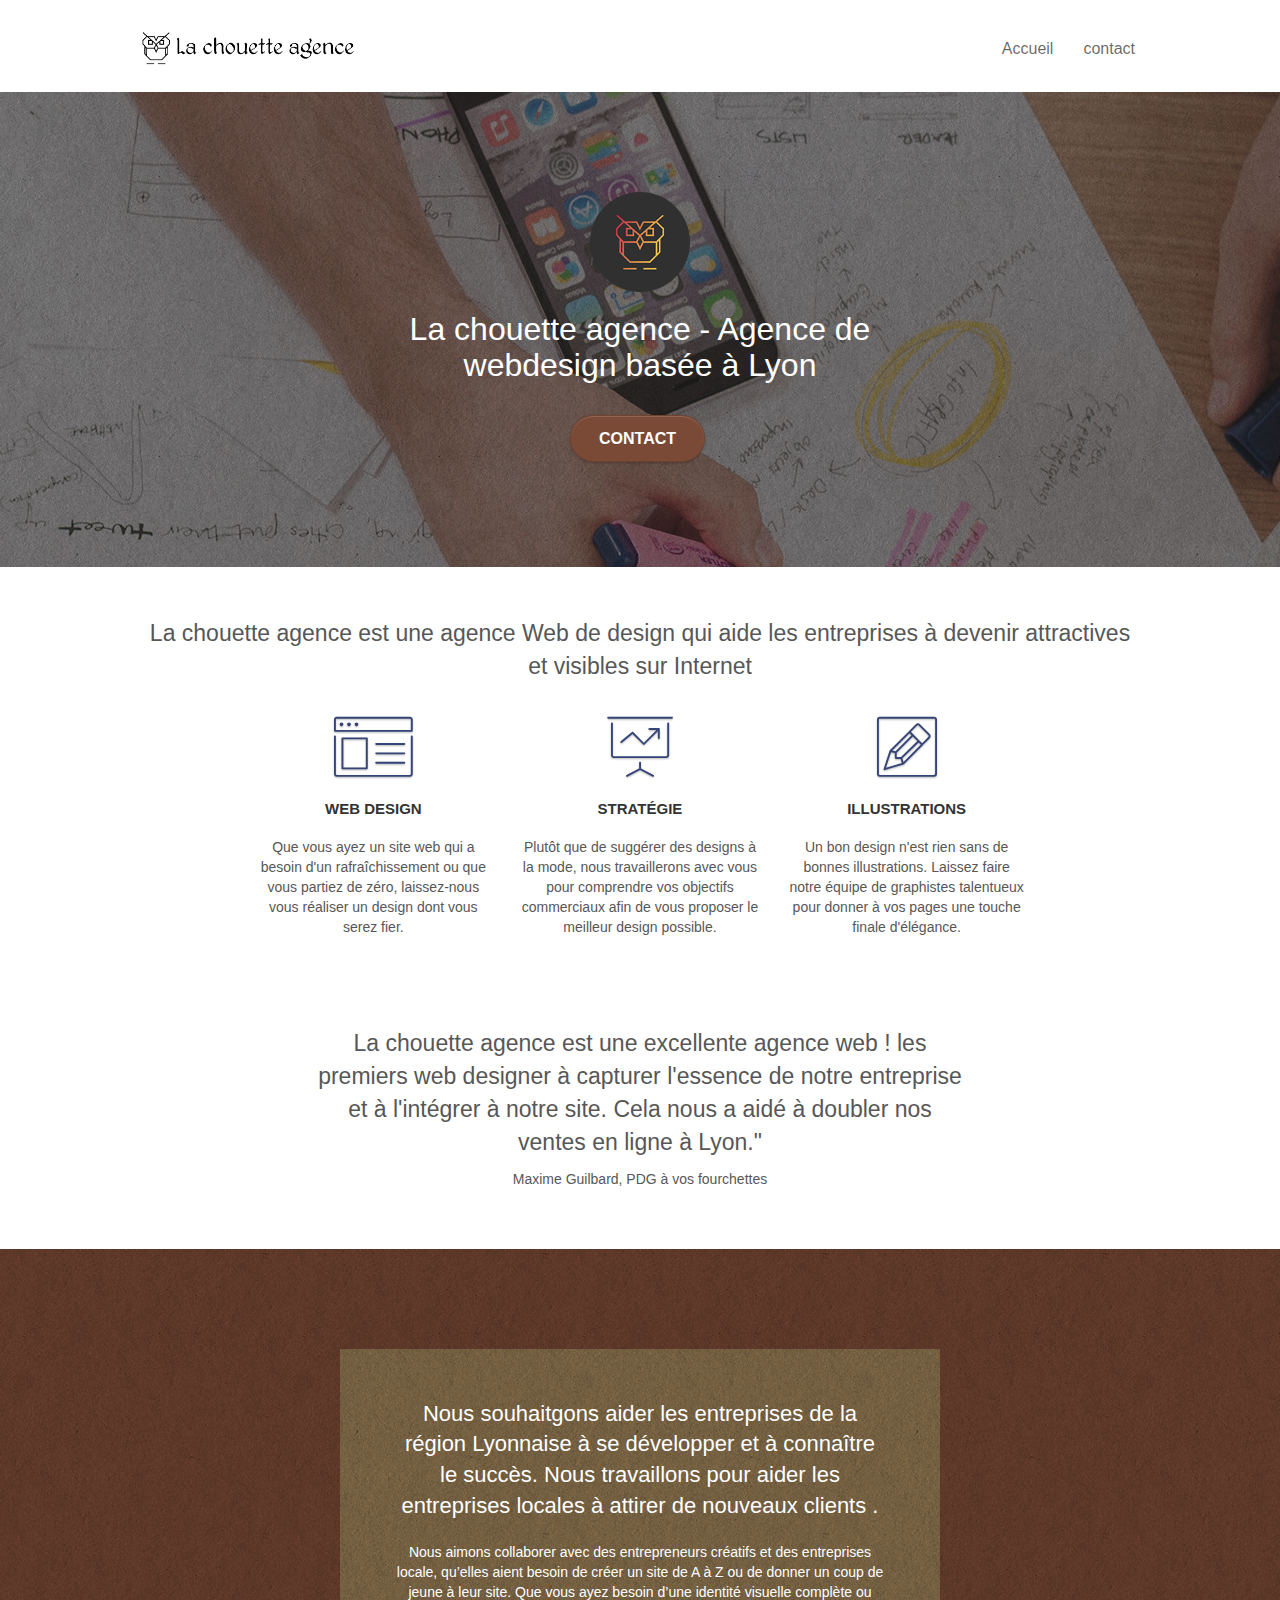
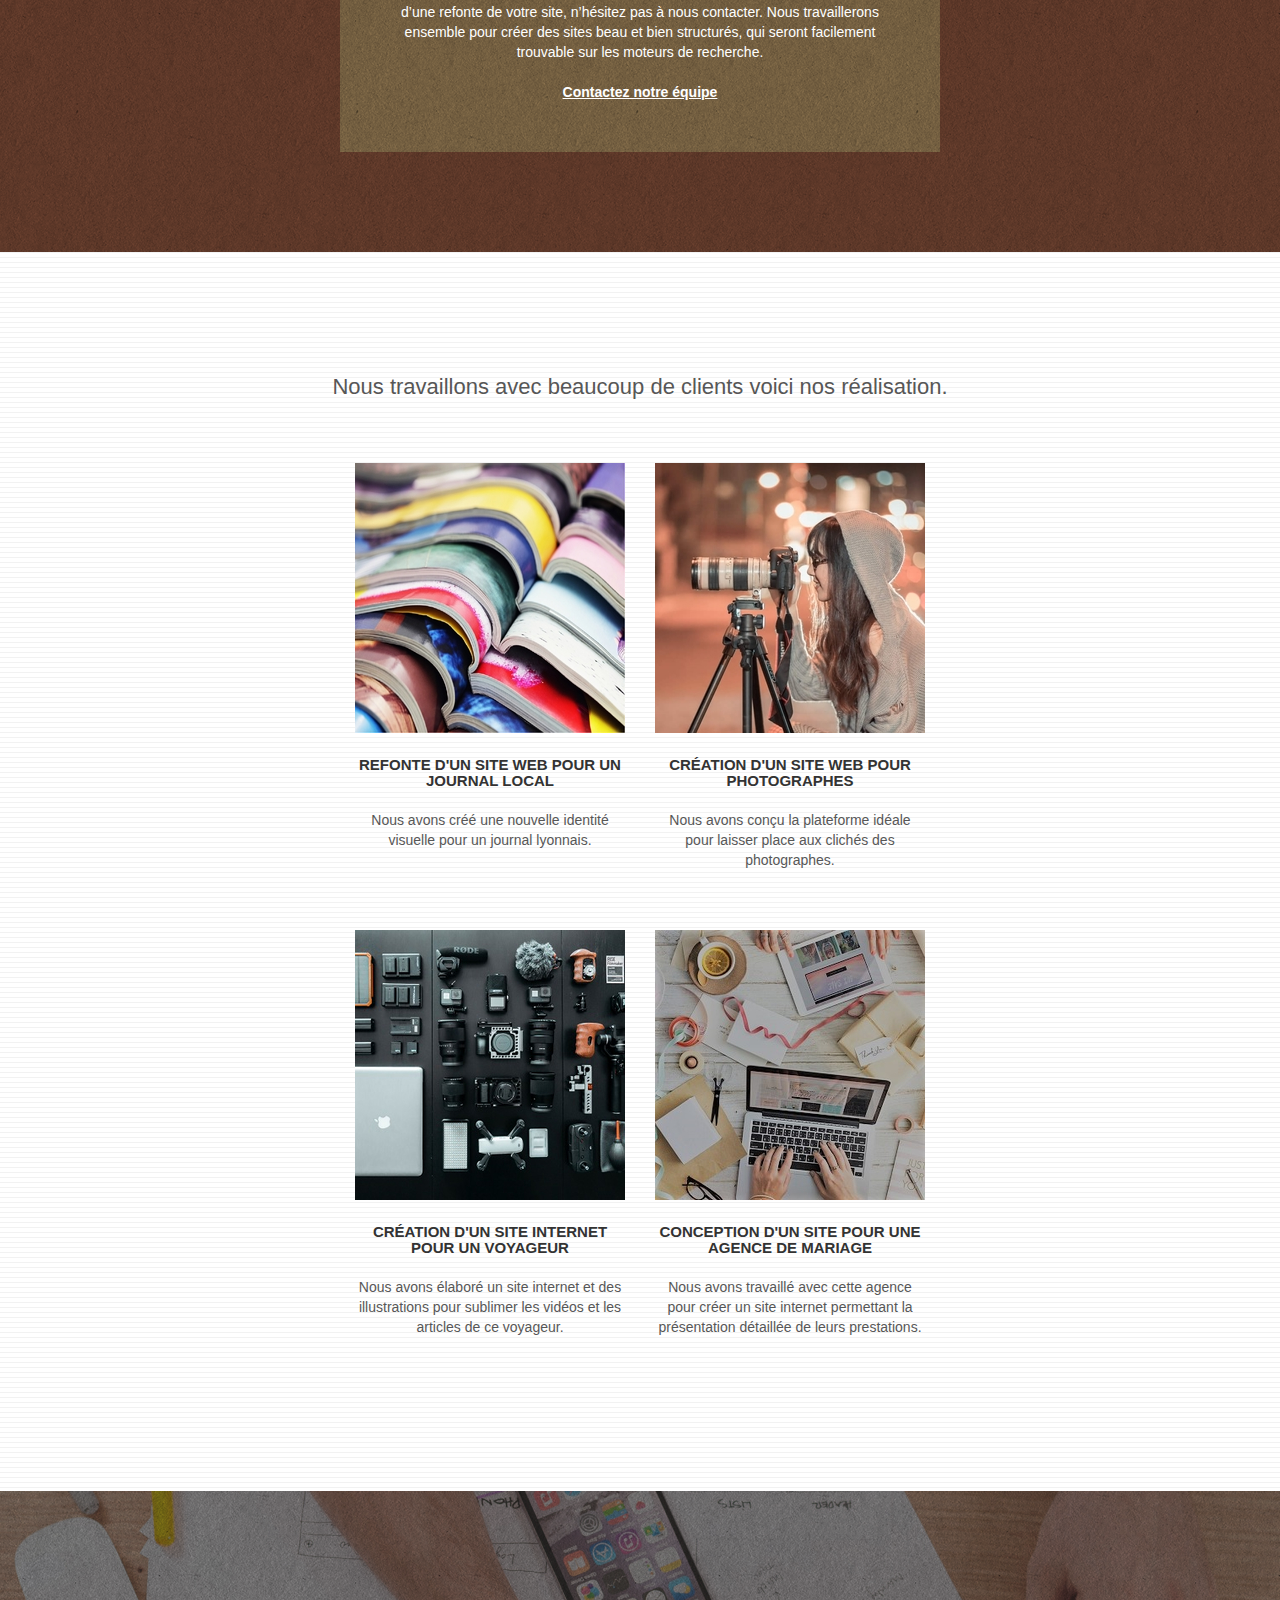
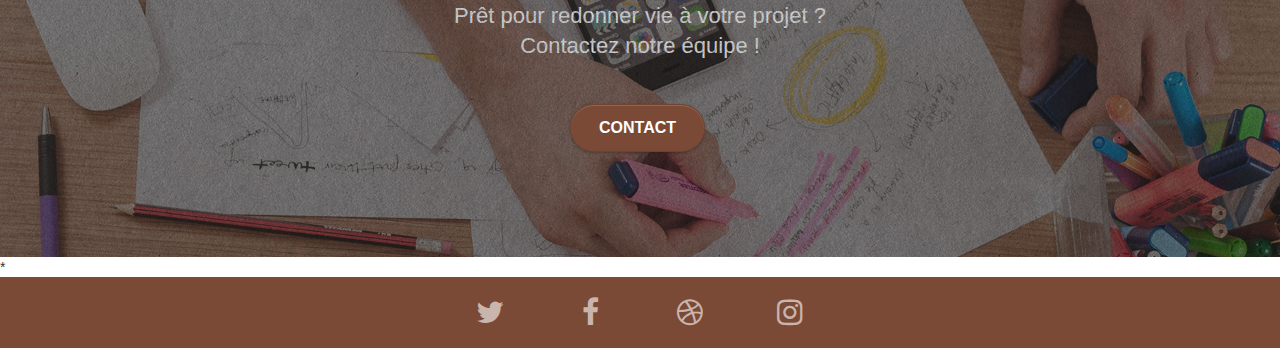
==== index.html @ 73acb843 "couleurs adaptées aux normes AA" ====
<!doctype html>
<html lang="fr">

<head>
	<meta charset="utf-8">
	<meta name="viewport" content="width=device-width, initial-scale=1.0, viewport-fit=cover">
	<link rel="shortcut icon" type="image/png" href="favicon.jpg">

	<link rel="stylesheet" type="text/css" href="./css/bootstrap.css">
	<link rel="stylesheet" type="text/css" href="style.css">
	<link rel="stylesheet" type="text/css" href="./css/font-awesome.css">
	<link rel="stylesheet" type="text/css" href="./css/et-line.css">


	<script src="./js/jquery-2.1.0.js"></script>
	<script src="./js/bootstrap.js"></script>
	<script src="./js/blocs.js"></script>
	<script src="./js/jquery.touchSwipe.js" defer></script>
	<script src="./js/gmaps.js"></script>

	<title> agence webdesign lyon </title>
	<meta name="description"
		content="La chouette agence à Lyon donnes des conseils en terme  de web design pour les entreprises Lyonnaises">
	<meta name="google-site-verification" content="rlTJwrhNMm8Twl_gK1_T5IrnHGhitJ29FdO7nCEOiw8" />
	<!-- Open Graph data -->
	<!-- Open Graph data -->


	<meta property="og:title" content="la chouette agence, agence de web design à Lyon" />
	<meta property="og:type" content="lachouetteagence" />
	<meta property="og:url" content="https://geoffroyalarcon.github.io/chouette-agence/" />
	<meta property="og:image" content="http://example.com/image.jpg" />
	<meta property="og:description"
		content=" La chouette agence, agence de web design qui conseille les meilleures entreprises lyonnaises " />

	<!-- Twitter Card data -->
	<meta name="twitter:card" content="summary">
	<meta name="twitter:site" content="https://geoffroyalarcon.github.io/chouette-agence//">
	<meta name="twitter:title" content="lachouetteagence">
	<meta name="twitter:description" content="la chouette agence, agence lyonnaise de web design ">
	<meta name="twitter:creator" content="@Geoffroy_alarcon" />
	<meta name="twitter:image" content="http://www.example.com/image.jpg">

	<!-- Analytics -->

	<!-- Analytics END -->

</head>

<body>
	<!-- Principal conteneur -->
	<div class="page-container">
		<header>
			<div class="bloc bgc-white l-bloc " id="bloc-0">
				<div class="container bloc-sm">

					<nav class="navbar row">
						<div class="navbar-header">
							<a class="navbar-brand" href="index.html"><img src="img/la-chouette-agence.png"
									alt="paris web design logo agence web meilleure agence" height="40" /></a>
							<button id="nav-toggle" type="button" class="ui-navbar-toggle navbar-toggle"
								data-toggle="collapse" data-target=".navbar-1">
								<span class="sr-only">Toggle navigation</span><span class="icon-bar"></span><span
									class="icon-bar"></span><span class="icon-bar"></span>
							</button>
						</div>
						<div class="collapse navbar-collapse navbar-1 special-dropdown-nav">
							<ul class="site-navigation nav navbar-nav">
								<li>
									<a href="index.html">Accueil</a>
								</li>
								<li>
								</li>
								<li>
									<a href="contact.html">contact</a>
								</li>
							</ul>
						</div>
					</nav>
				</div>
			</div>

		</header>
		<!-- bloc-0 END -->

		<main>
			<div class="bloc bgc-dark-slate-blue bg-banniere d-bloc bg-t-edge bloc-bg-texture texture-paper b-parallax"
				id="bloc-1-hero">
				<div class="container bloc-lg">
					<div class="row tight-width-whitespace">
						<div class="col-sm-12">
							<img src="img/logo.png" class="center-block image-resize-mode" width="100"
								alt="La chouette agence, agence web paris, création logo paris" />
							<h1 class="text-center hero-bloc-text white ">
								La chouette agence - Agence de webdesign basée à Lyon
							</h1>
							<div class="text-center">
								<a href="contact.html" class="btn btn-lg btn-clean btn-rd cta-hero btn-atomic-tangerine"
									id="cta-hero">Contact</a>
							</div>
						</div>
					</div>
				</div>
			</div>

			<!-- bloc-1-presentation END -->

			<!-- bloc-2-services -->
			<div class="bloc bgc-white l-bloc" id="bloc-2-services">
				<div class="container bloc-md">
					<div class="row">
						<div class="col-sm-12 text-center">
							<p> La chouette agence est une agence Web de design qui aide les entreprises à devenir
								attractives et visibles sur Internet</p>
						</div>
					</div>
					<div class="row voffset-lg med-width-whitespace">
						<div class="col-sm-4">
							<div class="text-center">
								<span class="et-icon-browser sm-shadow icon-dark-slate-blue icons icon-lg"></span>
							</div>
							<h3 class="mg-md text-center">
								Web design
							</h3>
							<p class="text-center ">
								Que vous ayez un site web qui a besoin d'un rafraîchissement ou que vous partiez de
								zéro,
								laissez-nous vous réaliser un design dont vous serez fier.
							</p>
						</div>
						<div class="col-sm-4">
							<div class="text-center">
								<span class="et-icon-presentation sm-shadow icon-dark-slate-blue icons icon-lg"></span>
							</div>
							<h3 class="mg-md text-center">
								Stratégie
							</h3>
							<p class="text-center ">
								Plutôt que de suggérer des designs à la mode, nous travaillerons avec vous pour
								comprendre
								vos objectifs commerciaux afin de vous proposer le meilleur design possible.<br>
							</p>
						</div>
						<div class="col-sm-4">
							<div class="text-center">
								<span class="et-icon-edit sm-shadow icon-dark-slate-blue icons icon-lg"></span>
							</div>
							<h3 class="mg-md text-center">
								Illustrations
							</h3>
							<p class="text-center ">
								Un bon design n'est rien sans de bonnes illustrations. Laissez faire notre équipe de
								graphistes talentueux pour donner à vos pages une touche finale d'élégance.
							</p>
						</div>
					</div>
					<div class="row voffset-lg voffset">
						<div class="col-xs-12 col-md-8 col-md-offset-2 text-center">
							<p> La chouette agence est une excellente agence web ! les premiers web designer à capturer
								l'essence de notre entreprise et à l'intégrer à notre site. Cela nous a aidé à doubler
								nos
								ventes en ligne à Lyon."</p>
							<div class="recommandation">
								<p> Maxime Guilbard, PDG à vos fourchettes</p>
							</div>
						</div>
					</div>
				</div>
			</div>
			<!-- bloc-2-services END -->

			<!-- bloc-3-what-i-do -->
			<div class="bloc tc-white bgc-atomic-tangerine bg-presentation d-bloc bloc-bg-texture texture-paper b-parallax"
				id="bloc-3-what-i-do">
				<div class="container bloc-lg">
					<div class="row tight-width-whitespace black-background">
						<div class="col-sm-12">
							<div class="mg-md tc-white">
								<p>
									Nous souhaitgons aider les entreprises de la région Lyonnaise à se développer et à
									connaître
									le succès. Nous travaillons pour aider les entreprises locales à attirer de nouveaux
									clients
									.<br></p>
							</div>
							<p class="text-center white">
								Nous aimons collaborer avec des entrepreneurs créatifs et des entreprises locale,
								qu’elles
								aient besoin de créer un site de A à Z ou de donner un coup de jeune à leur site. Que
								vous
								ayez besoin d’une identité visuelle complète ou d’une refonte de votre site, n’hésitez
								pas à
								nous contacter. Nous travaillerons ensemble pour créer des sites beau et bien
								structurés,
								qui seront facilement trouvable sur les moteurs de recherche. <br><br><a
									class="ltc-white bold-link" href="page2.html">Contactez notre équipe</a><br>
							</p>
						</div>
					</div>
				</div>
			</div>
			<!-- bloc-3-what-i-do END -->

			<!-- bloc-4-portfolio -->
			<div class="bloc bgc-white bg-lines-h2-bg bg-repeat l-bloc" id="bloc-4-portfolio">
				<div class="container bloc-lg">
					<div class="row">
						<div class="col-sm-12 text-center">
							<h2> Nous travaillons avec beaucoup de clients voici nos réalisation.</h2>
						</div>
					</div>
					<div class="row tight-width-whitespace portfolio-row">
						<div class="col-sm-6">
							<a href="#" data-lightbox="img/1.jpg" data-gallery-id="gallery-1"
								data-caption="Refonte d'un site web pour un journal local" data-frame="snapshot-lb"><img
									src="img/1.jpg" alt="refonte site web journal"
									class="img-responsive portfolio-thumb" /></a>
							<h3 class="mg-md text-center">
								Refonte d'un site web pour un journal local
							</h3>
							<p class="text-center">
								Nous avons créé une nouvelle identité visuelle pour un journal lyonnais.
							</p>
						</div>
						<div class="col-sm-6">
							<a href="#" data-lightbox="img/2.jpg" data-gallery-id="gallery-1"
								data-caption="Création d'un site web pour photographes" data-frame="snapshot-lb"><img
									src="img/2.jpg" class="img-responsive portfolio-thumb"
									alt=" Création d'un site web pour photographes" /></a>
							<h3 class="mg-md text-center">
								Création d'un site web pour photographes</h3>
							<p class="text-center"> Nous avons conçu la plateforme idéale pour laisser place aux clichés
								des
								photographes.
							</p>
						</div>
					</div>
					<div class="row tight-width-whitespace portfolio-row">
						<div class="col-sm-6">
							<a href="#" data-lightbox="img/3.jpg" data-gallery-id="gallery-1"
								data-caption="Création d'un site internet pour un voyageur"
								data-frame="snapshot-lb"><img src="img/3.jpg" class="img-responsive portfolio-thumb"
									alt=" Photo, Création d'un site web pour voyageur" /></a>
							<h3 class="mg-md text-center">
								Création d'un site internet pour un voyageur
							</h3>
							<p class="text-center">
								Nous avons élaboré un site internet et des illustrations pour sublimer les vidéos et les
								articles de ce voyageur.
							</p>
						</div>
						<div class="col-sm-6">
							<a href="#" data-lightbox="img/4.jpg" data-gallery-id="gallery-1"
								data-caption="Conception d'un site pour une agence de mariage"
								data-frame="snapshot-lb"><img src="img/4.jpg" class="img-responsive portfolio-thumb"
									alt=" Création d'un site web pour agence de mariage" /></a>
							<h3 class="mg-md text-center">
								Conception d'un site pour une agence de mariage
							</h3>
							<p class="text-center">
								Nous avons travaillé avec cette agence pour créer un site internet permettant la
								présentation détaillée de leurs prestations.
							</p>
						</div>
					</div>
				</div>
			</div>
			<!-- bloc-4-portfolio END -->

			<!-- bloc-5-cta -->
			<div class="bloc bgc-dark-slate-blue bg-banniere d-bloc bloc-bg-texture texture-paper" id="bloc-5-cta">
				<div class="container bloc-lg">
					<div class="row">
						<div class="mg-md">
							<p class=" text-center white">Prêt pour redonner vie à votre projet ?<br>Contactez
								notre
								équipe !
							</p>
						</div>
						<div class="col-sm-12 text-center">
							<a href="contact.html"
								class="btn btn-atomic-tangerine btn-clean btn-rd btn-lg cta-hero">Contact</a>
						</div>
					</div>
				</div>
			</div>
			<!-- bloc-5-cta END -->
		</main>
		<!-- Footer - bloc-8 -->*
		<footer>
			<div class="bloc bgc-atomic-tangerine d-bloc" id="bloc-8">
				<div class="container bloc-sm">
					<div class="row">
						<div class="col-sm-12">
							<div class="row row-no-gutters social">
								<div class="col-sm-3">
									<div class="text-center">
										<a class="social" href="index.html"><span
												class="fa fa-twitter icon-md"></span></a>
									</div>
								</div>
								<div class="col-sm-3">
									<div class="text-center">
										<a class="social" href="index.html"><span
												class="fa fa-facebook icon-md"></span></a>
									</div>
								</div>
								<div class="col-sm-3">
									<div class="text-center">
										<a class="social" href="index.html"><span
												class="fa fa-dribbble icon-md"></span></a>
									</div>
								</div>
								<div class="col-sm-3">
									<div class="text-center">
										<a class="social" href="index.html"><span
												class="fa fa-instagram icon-md"></span></a>
									</div>
								</div>
							</div>
						</div>
					</div>
				</div>
			</div>
	</div>
	</footer>
	<!-- Footer - bloc-8 END -->

	</div>
	<!-- Principal conteneur END -->


</body>

</html>
---- style.css ----
body {
  margin: 0;
  padding: 0;
  background: #fff;
  overflow-x: hidden;
  -webkit-font-smoothing: antialiased;
  -moz-osx-font-smoothing: grayscale;
}

a,
button {
  transition: all 0.3s ease-in-out;
  outline: none !important;
}

a:hover {
  text-decoration: none;
  cursor: pointer;
}

#page-loading-blocs-notifaction {
  position: fixed;
  top: 0;
  bottom: 0;
  width: 100%;
  z-index: 100000;
  background: #ffffff url("img/pageload-spinner.gif") no-repeat center center;
}

.bloc {
  clear: both;
  background: 50% 50% no-repeat;
  padding: 0 50px;
  -webkit-background-size: cover;
  -moz-background-size: cover;
  -o-background-size: cover;
  background-size: cover;
  position: relative;
}

.bloc .container {
  padding-left: 0;
  padding-right: 0;
}

.bloc-lg {
  padding: 100px 50px;
}

.bloc-md {
  padding: 50px;
}

.bloc-sm {
  padding: 20px 50px;
}

.bg-center,
.bg-l-edge,
.bg-r-edge,
.bg-t-edge,
.bg-b-edge,
.bg-tl-edge,
.bg-bl-edge,
.bg-tr-edge,
.bg-br-edge,
.bg-repeat {
  -webkit-background-size: auto !important;
  -moz-background-size: auto !important;
  -o-background-size: auto !important;
  background-size: auto !important;
}

.bg-repeat {
  background: repeat;
}

.bg-t-edge {
  background: top no-repeat;
}

.bloc-bg-texture::before {
  content: "";
  background-size: 2px 2px;
  position: absolute;
  top: 0;
  bottom: 0;
  left: 0;
  right: 0;
}

.texture-paper::before {
  background: url("img/texture-paper.png");
  background-size: 280px 280px;
}

.b-parallax {
  background-attachment: fixed;
}

.d-bloc {
  color: rgba(255, 255, 255, 0.7);
}

.d-bloc button:hover {
  color: rgba(255, 255, 255, 0.9);
}

.d-bloc .icon-round,
.d-bloc .icon-square,
.d-bloc .icon-rounded,
.d-bloc .icon-semi-rounded-a,
.d-bloc .icon-semi-rounded-b {
  border-color: rgba(255, 255, 255, 0.9);
}

.d-bloc .divider-h span {
  border-color: rgba(255, 255, 255, 0.2);
}

.d-bloc .a-btn,
.d-bloc .navbar a,
.d-bloc .navbar-brand,
.d-bloc a .icon-sm,
.d-bloc a .icon-md,
.d-bloc a .icon-lg,
.d-bloc a .icon-xl,
.d-bloc h1 a,
.d-bloc h2 a,
.d-bloc h3 a,
.d-bloc h4 a,
.d-bloc h5 a,
.d-bloc h6 a,
.d-bloc p a {
  color: rgba(255, 255, 255, 0.6);
}

.d-bloc .a-btn:hover,
.d-bloc .navbar a:hover,
.d-bloc .navbar-brand:hover,
.d-bloc a:hover .icon-sm,
.d-bloc a:hover .icon-md,
.d-bloc a:hover .icon-lg,
.d-bloc a:hover .icon-xl,
.d-bloc h1 a:hover,
.d-bloc h2 a:hover,
.d-bloc h3 a:hover,
.d-bloc h4 a:hover,
.d-bloc h5 a:hover,
.d-bloc h6 a:hover,
.d-bloc p a:hover {
  color: rgba(255, 255, 255, 1);
}

.d-bloc .navbar-toggle .icon-bar {
  background: rgba(255, 255, 255, 1);
}

.d-bloc .btn-wire,
.d-bloc .btn-wire:hover {
  color: rgba(255, 255, 255, 1);
  border-color: rgba(255, 255, 255, 1);
}

.d-bloc .panel {
  color: rgba(0, 0, 0, 0.5);
}

.d-bloc .panel button:hover {
  color: rgba(0, 0, 0, 0.7);
}

.d-bloc .panel icon {
  border-color: rgba(0, 0, 0, 0.7);
}

.d-bloc .panel .divider-h span {
  border-color: rgba(0, 0, 0, 0.1);
}

.d-bloc .panel .a-btn {
  color: rgba(0, 0, 0, 0.6);
}

.d-bloc .panel .a-btn:hover {
  color: rgba(0, 0, 0, 1);
}

.d-bloc .panel .btn-wire,
.d-bloc .panel .btn-wire:hover {
  color: rgba(0, 0, 0, 0.7);
  border-color: rgba(0, 0, 0, 0.3);
}

.d-bloc .panel,
.l-bloc {
  color: rgba(0, 0, 0, 0.5);
}

.d-bloc .panel button:hover,
.l-bloc button:hover {
  color: rgba(0, 0, 0, 0.7);
}

.l-bloc .icon-round,
.l-bloc .icon-square,
.l-bloc .icon-rounded,
.l-bloc .icon-semi-rounded-a,
.l-bloc .icon-semi-rounded-b {
  border-color: rgba(0, 0, 0, 0.7);
}

.d-bloc .panel .divider-h span,
.l-bloc .divider-h span {
  border-color: rgba(0, 0, 0, 0.1);
}

.d-bloc .panel .a-btn,
.l-bloc .a-btn,
.l-bloc .navbar a,
.l-bloc .navbar-brand,
.l-bloc a .icon-sm,
.l-bloc a .icon-md,
.l-bloc a .icon-lg,
.l-bloc a .icon-xl,
.l-bloc h1 a,
.l-bloc h2 a,
.l-bloc h3 a,
.l-bloc h4 a,
.l-bloc h5 a,
.l-bloc h6 a,
.l-bloc p a {
  color: rgba(0, 0, 0, 0.6);
}

.d-bloc .panel .a-btn:hover,
.l-bloc .a-btn:hover,
.l-bloc .navbar a:hover,
.l-bloc .navbar-brand:hover,
.l-bloc a:hover .icon-sm,
.l-bloc a:hover .icon-md,
.l-bloc a:hover .icon-lg,
.l-bloc a:hover .icon-xl,
.l-bloc h1 a:hover,
.l-bloc h2 a:hover,
.l-bloc h3 a:hover,
.l-bloc h4 a:hover,
.l-bloc h5 a:hover,
.l-bloc h6 a:hover,
.l-bloc p a:hover {
  color: rgba(0, 0, 0, 1);
}

.l-bloc .navbar-toggle .icon-bar {
  color: rgba(0, 0, 0, 0.6);
}

.d-bloc .panel .btn-wire,
.d-bloc .panel .btn-wire:hover,
.l-bloc .btn-wire,
.l-bloc .btn-wire:hover {
  color: rgba(0, 0, 0, 0.7);
  border-color: rgba(0, 0, 0, 0.3);
}

.voffset {
  margin-top: 30px;
}

.voffset-lg {
  margin-top: 80px;
}

.row-no-gutters {
  margin-right: 0;
  margin-left: 0;
}

.row.row-no-gutters > [class^="col-"],
.row.row-no-gutters > [class*=" col-"] {
  padding-right: 0;
  padding-left: 0;
}

#bloc-1-hero h1 {
  font-size: 32px;
}

.navbar {
  margin-bottom: 0;
  z-index: 1;
}

.navbar-brand {
  height: auto;
  padding: 3px 15px;
  font-size: 25px;
  font-weight: normal;
  font-weight: 600;
  line-height: 44px;
}

.navbar-brand img {
  max-height: 200px;
  margin: 0 5px 0 0;
  display: inline;
}

.navbar-brand img[src$="svg"] {
  min-width: 100px;
}

.nav-center .navbar-brand img {
  margin: 0;
}

.navbar .nav {
  padding-top: 2px;
  margin-right: -16px;
  float: right;
  z-index: 1;
}

.nav > li {
  float: left;
  margin-top: 4px;
  font-size: 16px;
}

.navbar-nav .open .dropdown-menu > li > a {
  text-align: inherit;
}

.nav > li a:hover,
.nav > li a:focus {
  background: transparent;
}

.navbar-toggle {
  margin: 10px 10px 0 0;
  border: 0px;
}

.navbar-toggle:hover {
  background: transparent !important;
}

.navbar-toggle .icon-bar {
  background-color: rgba(0, 0, 0, 0.5);
  width: 26px;
}

.nav-invert .navbar .nav {
  float: left;
}

.nav-invert .navbar-header,
.nav-invert .navbar-brand {
  float: right;
  position: relative;
  z-index: 2;
}

@media (min-width: 768px) {
  .site-navigation {
    position: absolute;
    top: 50%;
    right: 20px;
    transform: translate(0, -50%);
    -webkit-transform: translateY(-50%);
  }
  .nav > li .dropdown-menu a,
  .nav > li .dropdown-menu a:hover {
    color: #484848;
  }
  .nav-invert .site-navigation {
    left: 0;
    right: 0;
  }
  .nav-center {
    text-align: center;
  }
  .nav-center .navbar-header {
    width: 100%;
  }
  .nav-center .navbar-header,
  .nav-center .navbar-brand,
  .nav-center .nav > li {
    float: none;
    display: inline-block;
  }
  .nav-center .site-navigation {
    position: relative;
    width: 100%;
    right: 0;
    margin-right: 0px;
    margin-top: 20px;
  }
  .nav-center.mini-nav .navbar-toggle {
    float: none;
    margin: 10px auto 0;
  }
}

.nav > li > .dropdown a {
  background: none !important;
  display: block;
  padding: 14px 15px;
}

nav .caret {
  margin: 0 5px;
}

.dropdown-menu .dropdown-menu {
  top: -8px;
  left: 100%;
}

.dropdown-menu .dropmenu-flow-right {
  top: 100%;
  left: 0;
  margin-left: -1px;
  border-top-left-radius: 0;
  border-top-right-radius: 0;
}

.dropdown-menu .dropdown span {
  border: 4px solid black;
  border-top-color: transparent;
  border-right-color: transparent;
  border-bottom-color: transparent;
  margin: 6px -5px 0 0 !important;
  float: right;
}

.mg-md {
  margin-top: 10px;
  margin-bottom: 20px;
}
.mg-md p {
  font-size: 22px;
  line-height: 1.4em;
  text-align: center;
  color: #fff;
}

.mg-lg {
  margin-top: 10px;
  margin-bottom: 40px;
}

.btn {
  margin: 0 5px 5px 0;
}

.btn.pull-right {
  margin: 0 0 5px 5px;
}

.btn-d,
.btn-d:hover,
.btn-d:focus {
  color: #fff;
  background: rgba(0, 0, 0, 0.3);
}

button {
  outline: none !important;
}

.btn-rd {
  border-radius: 40px;
}

.btn-clean {
  border: 1px solid rgba(0, 0, 0, 0.08);
  border-bottom-color: rgba(0, 0, 0, 0.1);
  text-shadow: 0 1px 0 rgba(0, 0, 1, 0.1);
  box-shadow: 0 1px 3px rgba(0, 0, 1, 0.25),
    inset 0 1px 0 0 rgba(255, 255, 255, 0.15);
}

.icon-md {
  font-size: 30px !important;
}

.icon-lg {
  font-size: 60px !important;
}

.sm-shadow {
  text-shadow: 0 1px 2px rgba(0, 0, 0, 0.3);
}

.panel-sq,
.panel-sq .panel-heading,
.panel-sq .panel-footer {
  border-radius: 0;
}

.panel-rd {
  border-radius: 30px;
}

.panel-rd .panel-heading {
  border-radius: 29px 29px 0 0;
}

.panel-rd .panel-footer {
  border-radius: 0 0 29px 29px;
}

.form-control {
  border-color: rgba(0, 0, 0, 0.1);
  box-shadow: none;
}

.scrollToTop {
  width: 40px;
  height: 40px;
  position: fixed;
  bottom: 20px;
  right: 20px;
  opacity: 0;
  z-index: 500;
  transition: all 0.3s ease-in-out;
}

.scrollToTop span {
  margin-top: 6px;
}

.showScrollTop {
  font-size: 14px;
  opacity: 1;
}

a[data-lightbox] {
  position: relative;
  display: block;
  text-align: center;
}

a[data-lightbox]:hover::before {
  content: "+";
  font-family: "HelveticaNeue-Light", "Helvetica Neue Light", "Helvetica Neue",
    Helvetica, Arial;
  font-size: 32px;
  width: 50px;
  height: 50px;
  margin-left: -25px;
  border-radius: 50%;
  background: rgba(0, 0, 0, 0.6);
  color: #fff;
  font-weight: 100;
  z-index: 1;
  position: absolute;
  top: 50%;
  transform: translateY(-50%);
  -webkit-transform: translateY(-50%);
}

a[data-lightbox]:hover img {
  opacity: 0.6;
  -webkit-animation-fill-mode: none;
  animation-fill-mode: none;
}

#lightbox-modal {
  display: flex;
  align-items: center;
}

#lightbox-modal .modal-dialog {
  width: 90%;
  max-width: 900px;
  margin: 0 auto 0;
}

#lightbox-modal .modal-dialog img {
  max-height: 90vh;
  margin: 0 auto;
}

.lightbox-caption {
  padding: 20px;
  color: #fff;
  background: rgba(0, 0, 0, 0.5);
  position: absolute;
  left: 15px;
  right: 15px;
  bottom: 5px;
}
.lightbox-caption p {
  margin: auto;
  text-align: center;
}
.close-lightbox {
  color: #fff;
  font-size: 30px;
  position: absolute;
  top: 20px;
  right: 20px;
  z-index: 20;
  background: rgba(0, 0, 0, 0.5);
  border: none;
  line-height: 30px;
  padding: 0 9px 5px;
  opacity: 0.3;
}

.close-lightbox:hover,
.next-lightbox:hover,
.prev-lightbox:hover {
  opacity: 1;
  color: #fff;
}

.next-lightbox,
.prev-lightbox {
  font-size: 20px;
  color: rgba(255, 255, 255, 0.9);
  background: rgba(0, 0, 0, 0.5);
  transition: all 0.2s ease-in-out;
  position: absolute;
  top: 45%;
  z-index: 1;
  opacity: 0.4;
}

.next-lightbox {
  padding: 6px 8px 1px 13px;
  right: 25px;
}

.prev-lightbox {
  padding: 6px 13px 1px 10px;
  left: 25px;
}

.snapshot-lb .modal-body {
  padding-bottom: 45px;
}

.snapshot-lb .lightbox-caption {
  padding: 0;
  color: rgba(0, 0, 0, 0.5);
  background: none;
}

h1,
h2,
h3,
h4,
h5,
h6,
p,
label,
.btn,
a {
  font-family: "helvetica";
  font-weight: 400;
  color: #575757;
}

.container {
  max-width: 1000px;
}

.hero-bloc-text {
  font-size: 38px;
}

.hero-bloc-text-sub {
  font-size: 36px;
}

.statement-bloc-text {
  line-height: 26px;
  font-style: italic;
  font-size: 20px;
  text-align: center;
  font-weight: lighter;
  max-width: 520px;
  margin: auto auto auto auto;
}

.text-center .recommandation p {
  font-size: 14px;
}

.text-contact p {
  font-size: 20px;
}
.text-contact h2 {
  font-size: 24px;
  color: #7b4a36;
}

.text-center p {
  font-size: 23px;
}
p {
  font-size: 14px;
}

.tight-width-whitespace {
  max-width: 600px;
  margin: auto auto auto auto;
}

.h1 {
  font-size: 20px;
  font-family: "Open Sans";
}

.cta-hero {
  margin-top: 22px;
  color: #ffffff !important;
  text-transform: uppercase;
  padding: 12px 28px 12px 28px;
  font-size: 16px;
  font-weight: 700;
}

.social {
  max-width: 400px;
  margin: auto auto auto auto;
}

h2 {
  font-size: 22px;
  line-height: 1.4em;
}

h3 {
  font-size: 15px;
  text-transform: uppercase;
  font-weight: 700;
  color: #333333 !important;
}

.med-width-whitespace {
  max-width: 800px;
  margin: auto auto auto auto;
  box-shadow: 0px 0px 0px #000000;
}

h1 {
  color: #333333 !important;
}

h4 {
  color: #333333 !important;
}

.icons {
  margin-bottom: 14px;
  margin-top: 24px;
}

.white {
  color: #ffffff !important;
}

.portfolio-thumb {
  margin-bottom: 24px;
}

.portfolio-row {
  margin-bottom: 44px;
  margin-top: 50px;
}

.avatar {
  box-shadow: 0px 4px 9px rgba(0, 0, 0, 0.3);
}

.black-background {
  background-color: rgba(165, 147, 99, 0.7);
  padding: 40px 40px 40px 40px;
}

.bold-link {
  font-weight: 900;
  text-decoration: underline !important;
}

.bgc-white {
  background-color: #ffffff;
}

.bgc-dark-slate-blue {
  background-color: #364577;
}

.bgc-atomic-tangerine {
  background-color: #7b4a36;
}

.tc-white {
  color: #7b4a36 !important;
}

.btn-atomic-tangerine {
  background: #7b4a36;
  color: #ffffff !important;
}

.btn-atomic-tangerine:hover {
  background: #7b4a36 !important;
  color: #ffffff !important;
}

.ltc-white {
  color: #ffffff !important;
}

.ltc-white:hover {
  color: #cccccc !important;
}

.ltc-atomic-tangerine {
  color: #f3976c !important;
}

.ltc-atomic-tangerine:hover {
  color: #175940 !important;
}

.icon-dark-slate-blue {
  color: #364577 !important;
  border-color: #364577 !important;
}

.bg-dots-bg {
  background-image: url("img/dots-bg.png");
}

.bg-lines-h2-bg {
  background-image: url("img/lines-h2-bg.png");
}

.bg-banniere {
  background-image: url("img/la-chouette-agence-banniere.jpg");
}

.bg-presentation {
  background-image: url("img/image-de-presentation.bmp");
}

@media (max-width: 1024px) {
  .bloc {
    padding-left: 20px;
    padding-right: 20px;
  }
  .bloc.full-width-bloc,
  .bloc-tile-2.full-width-bloc .container,
  .bloc-tile-3.full-width-bloc .container,
  .bloc-tile-4.full-width-bloc .container {
    padding-left: 0;
    padding-right: 0;
  }
}

@media (max-width: 992px) and (min-width: 768px) {
  .navbar .nav {
    max-width: 80%;
  }
  .nav-center.navbar .nav {
    max-width: 100%;
  }
}

@media only screen and (min-device-width: 768px) and (max-device-width: 1024px) and (orientation: landscape) {
  .b-parallax {
    background-attachment: scroll;
  }
}

@media only screen and (min-device-width: 1024px) and (max-device-width: 1366px) and (-webkit-min-device-pixel-ratio: 1.5) {
  .b-parallax {
    background-attachment: scroll;
  }
}

@media (max-width: 991px) {
  .container {
    width: 100%;
  }
  .b-parallax {
    background-attachment: scroll;
  }
  .page-container,
  #hero-bloc {
    overflow-x: hidden;
    position: relative;
  }
  .bloc {
    padding-left: constant(safe-area-inset-left);
    padding-right: constant(safe-area-inset-right);
  }
  .bloc-group,
  .bloc-group .bloc {
    display: block;
    width: 100%;
  }
  .bloc-fill-screen .fill-bloc-top-edge,
  .bloc-fill-screen .fill-bloc-bottom-edge {
    padding: 0 20px;
    padding-left: constant(safe-area-inset-left);
    padding-right: constant(safe-area-inset-right);
  }
}

@media (max-width: 767px) {
  .page-container {
    overflow-x: hidden;
    position: relative;
  }
  h1,
  h2,
  h3,
  h4,
  h5,
  h6,
  p,
  #disqus_thread {
    padding-left: 10px !important;
    padding-right: 10px !important;
  }
  .b-parallax {
    background-attachment: scroll;
  }
  .navbar .nav {
    padding-top: 0;
    border-top: 1px solid rgba(0, 0, 0, 0.2);
    float: none !important;
  }
  .navbar.row {
    margin-left: 0;
    margin-right: 0;
  }
  .site-navigation {
    position: inherit;
    transform: none;
    -webkit-transform: none;
    -ms-transform: none;
  }
  .nav > li {
    margin-top: 0;
    border-bottom: 1px solid rgba(0, 0, 0, 0.1);
    background: rgba(0, 0, 0, 0.05);
    text-align: left;
    padding-left: 15px;
    width: 100%;
  }
  .nav > li:hover {
    background: rgba(0, 0, 0, 0.08);
  }
  .dropdown .dropdown a .caret {
    float: none;
    margin: 5px 0 0 10px !important;
    border: 4px solid black;
    border-bottom-color: transparent;
    border-right-color: transparent;
    border-left-color: transparent;
  }
  #hero-bloc .navbar .nav {
    background: rgba(0, 0, 0, 0.8);
  }
  #hero-bloc .navbar .nav a {
    color: rgba(255, 255, 255, 0.6);
  }
  .hero {
    padding: 50px 0;
  }
  .hero-nav {
    left: -1px;
    right: -1px;
  }
  .navbar-collapse {
    padding: 0;
    overflow-x: hidden;
    -webkit-box-shadow: none;
    box-shadow: none;
  }
  .navbar-brand img {
    max-height: 40px;
    width: auto;
  }
  .nav-invert .navbar-header {
    float: none;
    width: 100%;
  }
  .nav-invert .navbar-toggle {
    float: left;
    margin-left: 10px;
  }
  .bloc {
    padding-left: 0;
    padding-right: 0;
  }
  .bloc-xxl,
  .bloc-xl,
  .bloc-lg {
    padding: 40px 0;
  }
  .bloc-sm,
  .bloc-md {
    padding-left: 0;
    padding-right: 0;
  }
  .bloc-tile-2 .container,
  .bloc-tile-3 .container,
  .bloc-tile-4 .container,
  .bloc-fill-screen .fill-bloc-top-edge,
  .bloc-fill-screen .fill-bloc-bottom-edge {
    padding-left: 0;
    padding-right: 0;
  }
  .a-block {
    padding: 0 10px;
  }
  .btn-dwn {
    display: none;
  }
  .voffset {
    margin-top: 5px;
  }
  .voffset-md {
    margin-top: 20px;
  }
  .voffset-lg {
    margin-top: 30px;
  }
  form {
    padding: 5px;
  }
  .close-lightbox {
    display: inline-block;
  }
  .blocsapp-device-iphone5 {
    background-size: 216px 425px;
    padding-top: 60px;
    width: 216px;
    height: 425px;
  }
  .blocsapp-device-iphone5 img {
    width: 180px;
    height: 320px;
  }
}

@media (max-width: 400px) {
  .bloc {
    padding-left: 0;
    padding-right: 0;
  }
}

@media (max-width: 767px) {
  .bloc-mob-center-text {
    text-align: center;
  }
}
---- css/et-line.css ----
@font-face {
    font-family: et-line;
    src: url(../fonts/et-line.eot);
    src: url(../fonts/et-line.eot?#iefix) format('embedded-opentype'), url(../fonts/et-line.woff) format('woff'), url(../fonts/et-line.ttf) format('truetype'), url(../fonts/et-line.svg#et-line) format('svg');
    font-weight: 400;
    font-style: normal
}

.et-icon-adjustments,
.et-icon-alarmclock,
.et-icon-anchor,
.et-icon-aperture,
.et-icon-attachment,
.et-icon-bargraph,
.et-icon-basket,
.et-icon-beaker,
.et-icon-bike,
.et-icon-book-open,
.et-icon-briefcase,
.et-icon-browser,
.et-icon-calendar,
.et-icon-camera,
.et-icon-caution,
.et-icon-chat,
.et-icon-circle-compass,
.et-icon-clipboard,
.et-icon-clock,
.et-icon-cloud,
.et-icon-compass,
.et-icon-desktop,
.et-icon-dial,
.et-icon-document,
.et-icon-documents,
.et-icon-download,
.et-icon-dribbble,
.et-icon-edit,
.et-icon-envelope,
.et-icon-expand,
.et-icon-facebook,
.et-icon-flag,
.et-icon-focus,
.et-icon-gears,
.et-icon-genius,
.et-icon-gift,
.et-icon-global,
.et-icon-globe,
.et-icon-googleplus,
.et-icon-grid,
.et-icon-happy,
.et-icon-hazardous,
.et-icon-heart,
.et-icon-hotairballoon,
.et-icon-hourglass,
.et-icon-key,
.et-icon-laptop,
.et-icon-layers,
.et-icon-lifesaver,
.et-icon-lightbulb,
.et-icon-linegraph,
.et-icon-linkedin,
.et-icon-lock,
.et-icon-magnifying-glass,
.et-icon-map,
.et-icon-map-pin,
.et-icon-megaphone,
.et-icon-mic,
.et-icon-mobile,
.et-icon-newspaper,
.et-icon-notebook,
.et-icon-paintbrush,
.et-icon-paperclip,
.et-icon-pencil,
.et-icon-phone,
.et-icon-picture,
.et-icon-pictures,
.et-icon-piechart,
.et-icon-presentation,
.et-icon-pricetags,
.et-icon-printer,
.et-icon-profile-female,
.et-icon-profile-male,
.et-icon-puzzle,
.et-icon-quote,
.et-icon-recycle,
.et-icon-refresh,
.et-icon-ribbon,
.et-icon-rss,
.et-icon-sad,
.et-icon-scissors,
.et-icon-scope,
.et-icon-search,
.et-icon-shield,
.et-icon-speedometer,
.et-icon-strategy,
.et-icon-streetsign,
.et-icon-tablet,
.et-icon-target,
.et-icon-telescope,
.et-icon-toolbox,
.et-icon-tools,
.et-icon-tools-2,
.et-icon-trophy,
.et-icon-tumblr,
.et-icon-twitter,
.et-icon-upload,
.et-icon-video,
.et-icon-wallet,
.et-icon-wine {
    font-family: et-line;
    speak: none;
    font-style: normal;
    font-weight: 400;
    font-variant: normal;
    text-transform: none;
    line-height: 1;
    -webkit-font-smoothing: antialiased;
    -moz-osx-font-smoothing: grayscale;
    display: inline-block
}

.et-icon-mobile:before {
    content: "\e000"
}

.et-icon-laptop:before {
    content: "\e001"
}

.et-icon-desktop:before {
    content: "\e002"
}

.et-icon-tablet:before {
    content: "\e003"
}

.et-icon-phone:before {
    content: "\e004"
}

.et-icon-document:before {
    content: "\e005"
}

.et-icon-documents:before {
    content: "\e006"
}

.et-icon-search:before {
    content: "\e007"
}

.et-icon-clipboard:before {
    content: "\e008"
}

.et-icon-newspaper:before {
    content: "\e009"
}

.et-icon-notebook:before {
    content: "\e00a"
}

.et-icon-book-open:before {
    content: "\e00b"
}

.et-icon-browser:before {
    content: "\e00c"
}

.et-icon-calendar:before {
    content: "\e00d"
}

.et-icon-presentation:before {
    content: "\e00e"
}

.et-icon-picture:before {
    content: "\e00f"
}

.et-icon-pictures:before {
    content: "\e010"
}

.et-icon-video:before {
    content: "\e011"
}

.et-icon-camera:before {
    content: "\e012"
}

.et-icon-printer:before {
    content: "\e013"
}

.et-icon-toolbox:before {
    content: "\e014"
}

.et-icon-briefcase:before {
    content: "\e015"
}

.et-icon-wallet:before {
    content: "\e016"
}

.et-icon-gift:before {
    content: "\e017"
}

.et-icon-bargraph:before {
    content: "\e018"
}

.et-icon-grid:before {
    content: "\e019"
}

.et-icon-expand:before {
    content: "\e01a"
}

.et-icon-focus:before {
    content: "\e01b"
}

.et-icon-edit:before {
    content: "\e01c"
}

.et-icon-adjustments:before {
    content: "\e01d"
}

.et-icon-ribbon:before {
    content: "\e01e"
}

.et-icon-hourglass:before {
    content: "\e01f"
}

.et-icon-lock:before {
    content: "\e020"
}

.et-icon-megaphone:before {
    content: "\e021"
}

.et-icon-shield:before {
    content: "\e022"
}

.et-icon-trophy:before {
    content: "\e023"
}

.et-icon-flag:before {
    content: "\e024"
}

.et-icon-map:before {
    content: "\e025"
}

.et-icon-puzzle:before {
    content: "\e026"
}

.et-icon-basket:before {
    content: "\e027"
}

.et-icon-envelope:before {
    content: "\e028"
}

.et-icon-streetsign:before {
    content: "\e029"
}

.et-icon-telescope:before {
    content: "\e02a"
}

.et-icon-gears:before {
    content: "\e02b"
}

.et-icon-key:before {
    content: "\e02c"
}

.et-icon-paperclip:before {
    content: "\e02d"
}

.et-icon-attachment:before {
    content: "\e02e"
}

.et-icon-pricetags:before {
    content: "\e02f"
}

.et-icon-lightbulb:before {
    content: "\e030"
}

.et-icon-layers:before {
    content: "\e031"
}

.et-icon-pencil:before {
    content: "\e032"
}

.et-icon-tools:before {
    content: "\e033"
}

.et-icon-tools-2:before {
    content: "\e034"
}

.et-icon-scissors:before {
    content: "\e035"
}

.et-icon-paintbrush:before {
    content: "\e036"
}

.et-icon-magnifying-glass:before {
    content: "\e037"
}

.et-icon-circle-compass:before {
    content: "\e038"
}

.et-icon-linegraph:before {
    content: "\e039"
}

.et-icon-mic:before {
    content: "\e03a"
}

.et-icon-strategy:before {
    content: "\e03b"
}

.et-icon-beaker:before {
    content: "\e03c"
}

.et-icon-caution:before {
    content: "\e03d"
}

.et-icon-recycle:before {
    content: "\e03e"
}

.et-icon-anchor:before {
    content: "\e03f"
}

.et-icon-profile-male:before {
    content: "\e040"
}

.et-icon-profile-female:before {
    content: "\e041"
}

.et-icon-bike:before {
    content: "\e042"
}

.et-icon-wine:before {
    content: "\e043"
}

.et-icon-hotairballoon:before {
    content: "\e044"
}

.et-icon-globe:before {
    content: "\e045"
}

.et-icon-genius:before {
    content: "\e046"
}

.et-icon-map-pin:before {
    content: "\e047"
}

.et-icon-dial:before {
    content: "\e048"
}

.et-icon-chat:before {
    content: "\e049"
}

.et-icon-heart:before {
    content: "\e04a"
}

.et-icon-cloud:before {
    content: "\e04b"
}

.et-icon-upload:before {
    content: "\e04c"
}

.et-icon-download:before {
    content: "\e04d"
}

.et-icon-target:before {
    content: "\e04e"
}

.et-icon-hazardous:before {
    content: "\e04f"
}

.et-icon-piechart:before {
    content: "\e050"
}

.et-icon-speedometer:before {
    content: "\e051"
}

.et-icon-global:before {
    content: "\e052"
}

.et-icon-compass:before {
    content: "\e053"
}

.et-icon-lifesaver:before {
    content: "\e054"
}

.et-icon-clock:before {
    content: "\e055"
}

.et-icon-aperture:before {
    content: "\e056"
}

.et-icon-quote:before {
    content: "\e057"
}

.et-icon-scope:before {
    content: "\e058"
}

.et-icon-alarmclock:before {
    content: "\e059"
}

.et-icon-refresh:before {
    content: "\e05a"
}

.et-icon-happy:before {
    content: "\e05b"
}

.et-icon-sad:before {
    content: "\e05c"
}

.et-icon-facebook:before {
    content: "\e05d"
}

.et-icon-twitter:before {
    content: "\e05e"
}

.et-icon-googleplus:before {
    content: "\e05f"
}

.et-icon-rss:before {
    content: "\e060"
}

.et-icon-tumblr:before {
    content: "\e061"
}

.et-icon-linkedin:before {
    content: "\e062"
}

.et-icon-dribbble:before {
    content: "\e063"
}
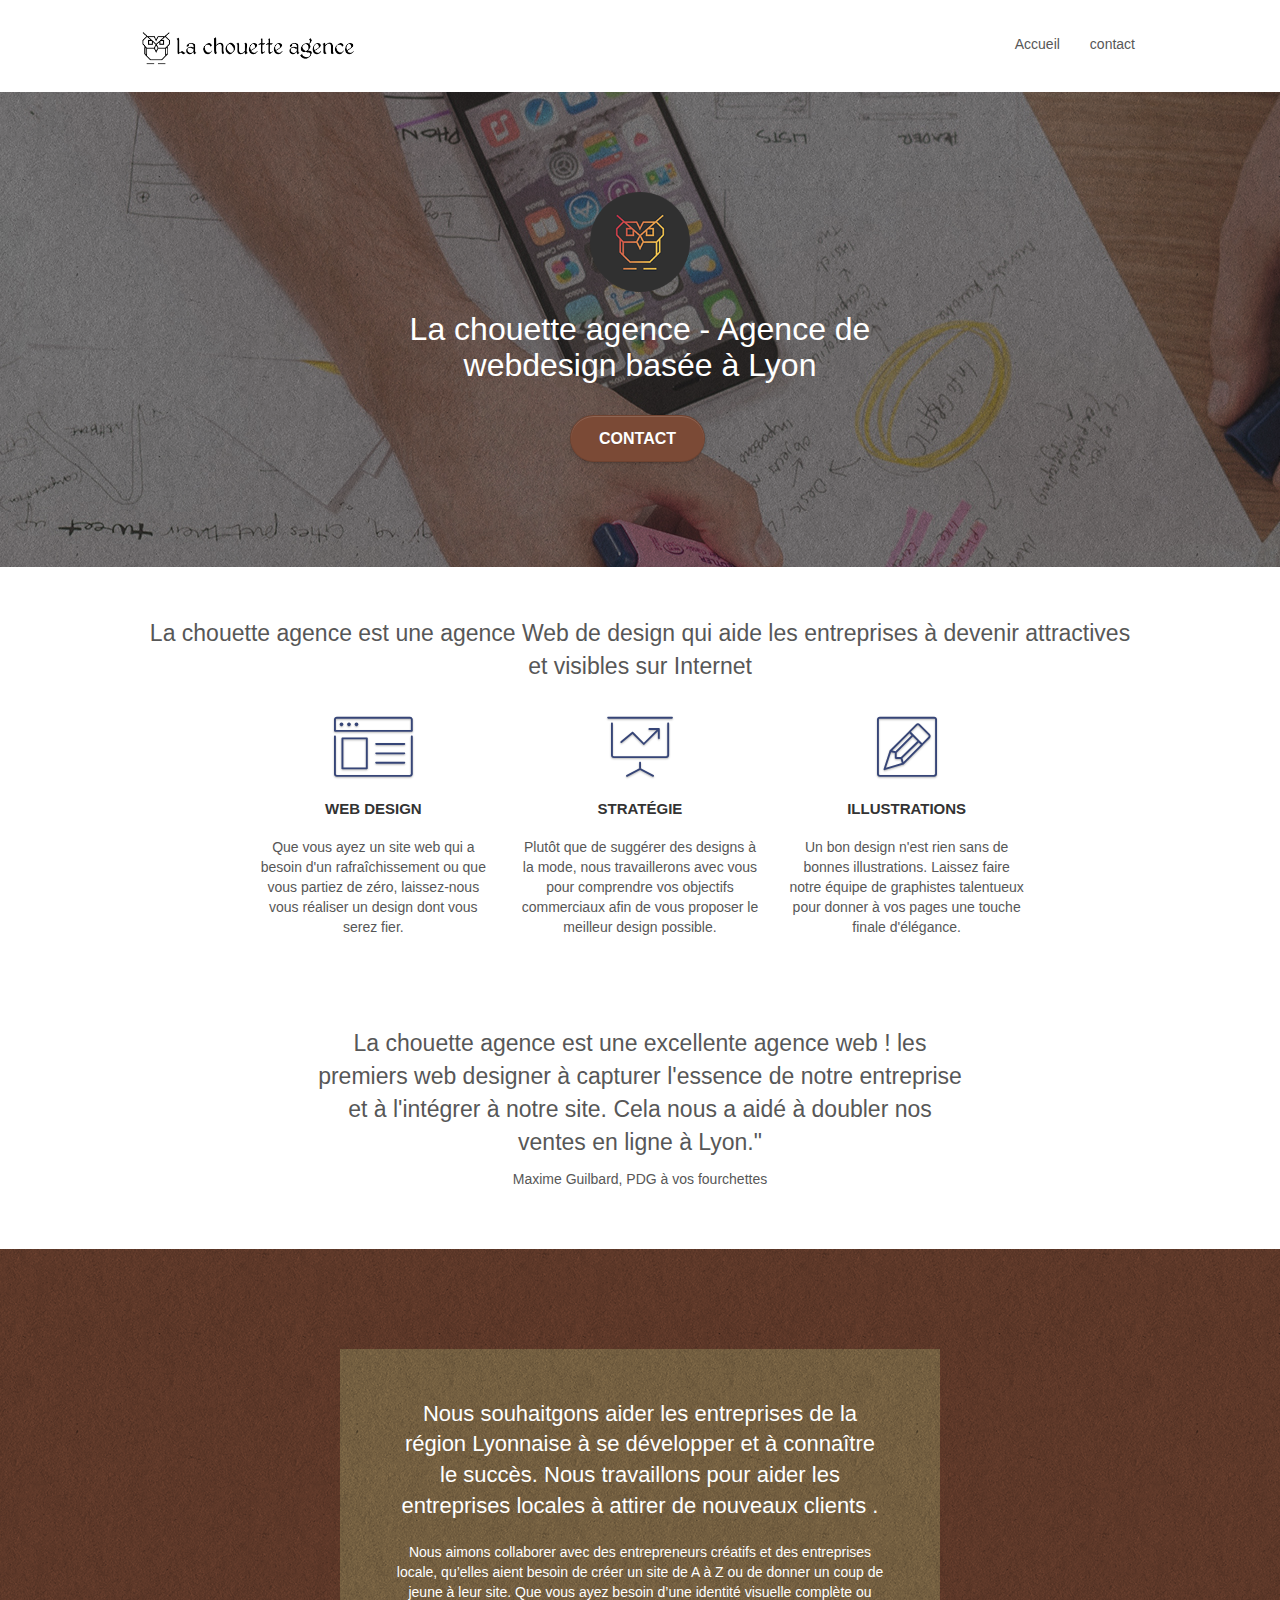
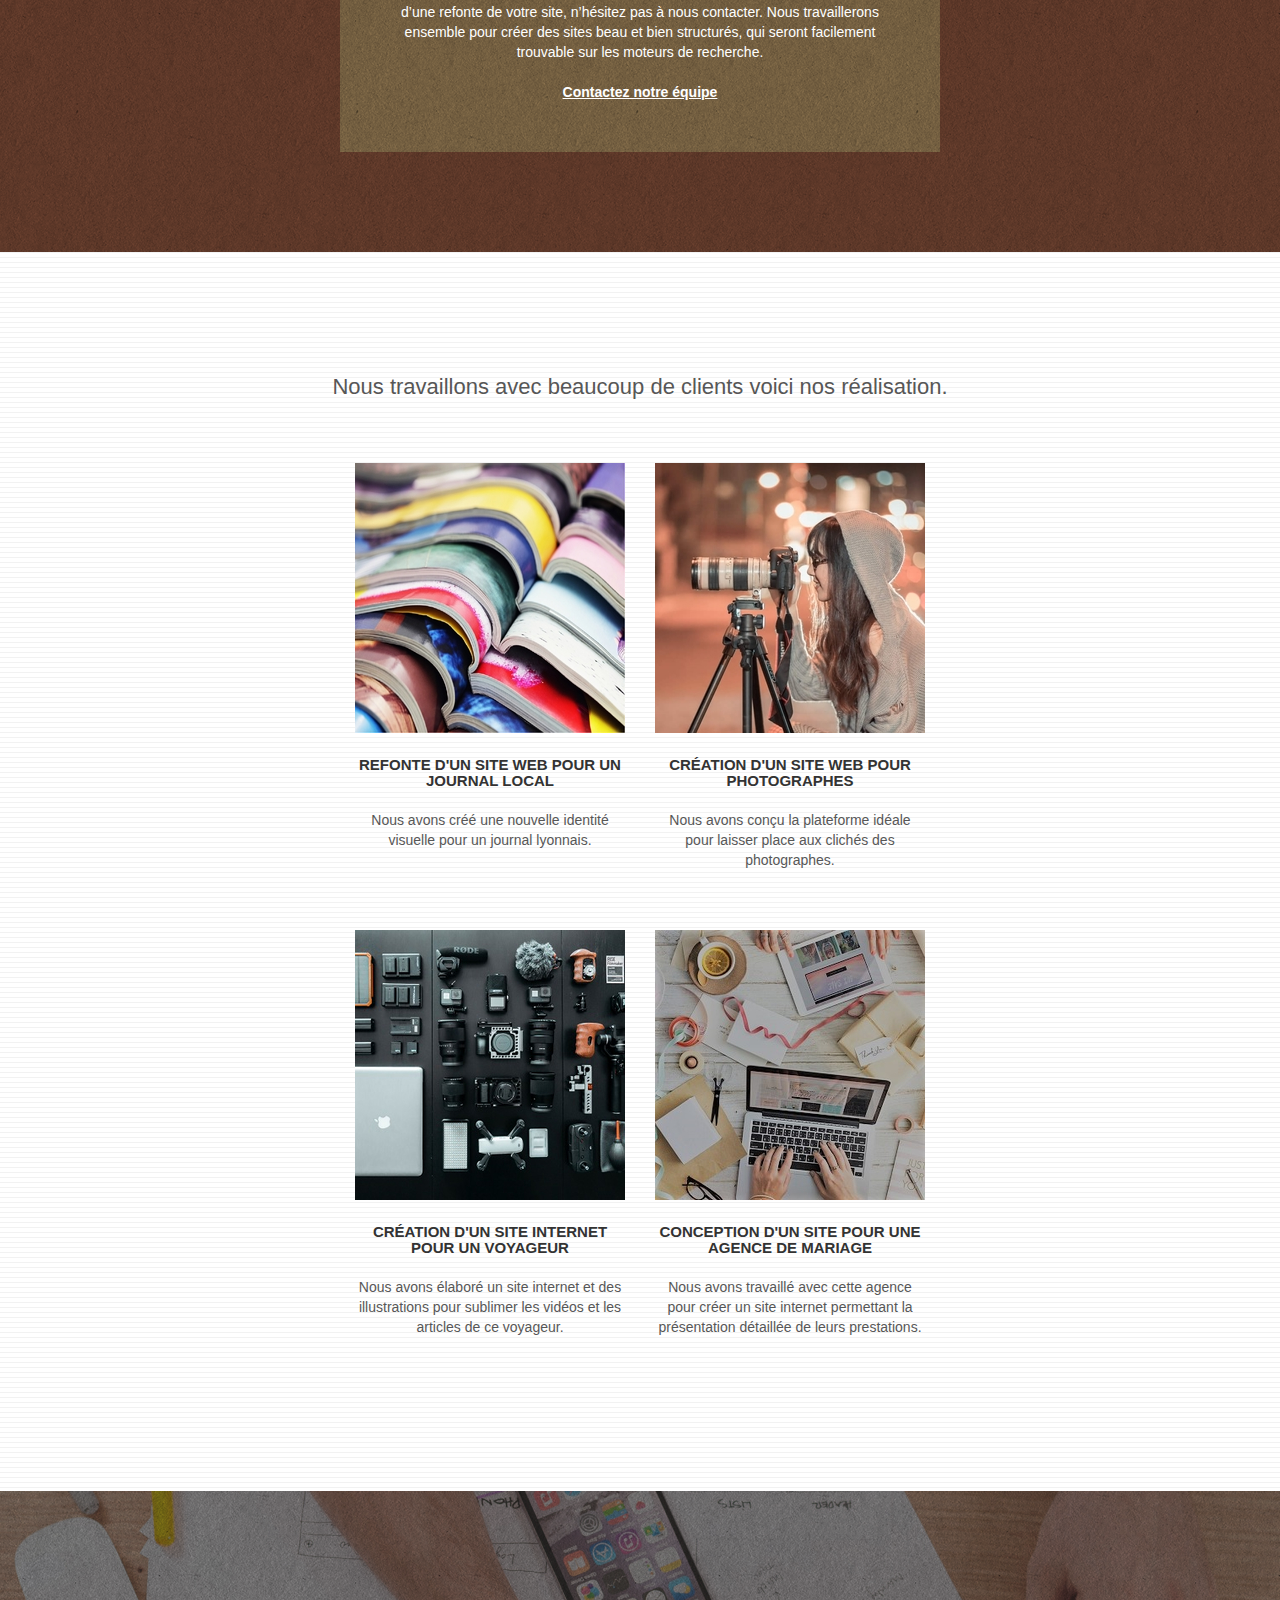
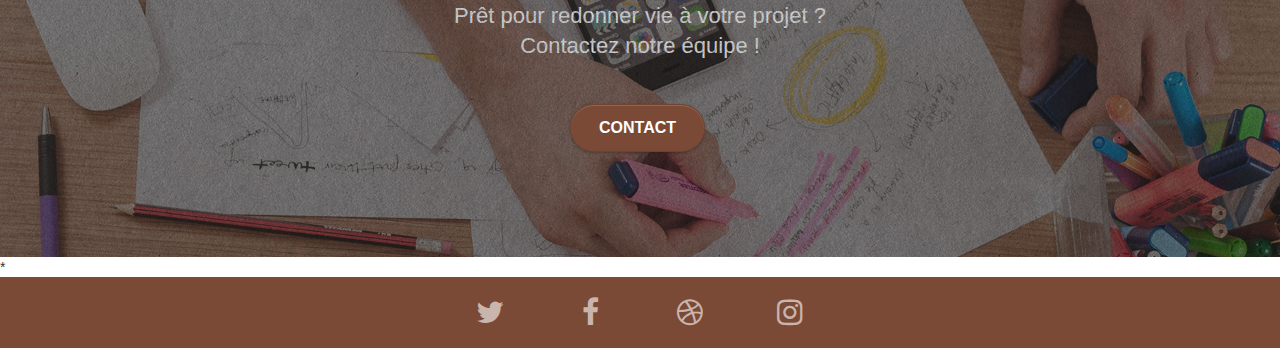
==== commit 1e94eb5d: "modif" ====
--- a/index.html
+++ b/index.html
@@ -67,12 +67,16 @@
 						<div class="collapse navbar-collapse navbar-1 special-dropdown-nav">
 							<ul class="site-navigation nav navbar-nav">
 								<li>
-									<a href="index.html">Accueil</a>
+									<a href="index.html">
+										<p> Accueil </p>
+									</a>
 								</li>
 								<li>
 								</li>
 								<li>
-									<a href="contact.html">contact</a>
+									<a href="contact.html">
+										<p> contact</p>
+									</a>
 								</li>
 							</ul>
 						</div>
@@ -193,7 +197,7 @@
 								nous contacter. Nous travaillerons ensemble pour créer des sites beau et bien
 								structurés,
 								qui seront facilement trouvable sur les moteurs de recherche. <br><br><a
-									class="ltc-white bold-link" href="page2.html">Contactez notre équipe</a><br>
+									class="ltc-white bold-link" href="contact.html">Contactez notre équipe</a><br>
 							</p>
 						</div>
 					</div>
@@ -322,9 +326,8 @@
 					</div>
 				</div>
 			</div>
-	</div>
-	</footer>
-	<!-- Footer - bloc-8 END -->
+		</footer>
+		<!-- Footer - bloc-8 END -->
 
 	</div>
 	<!-- Principal conteneur END -->
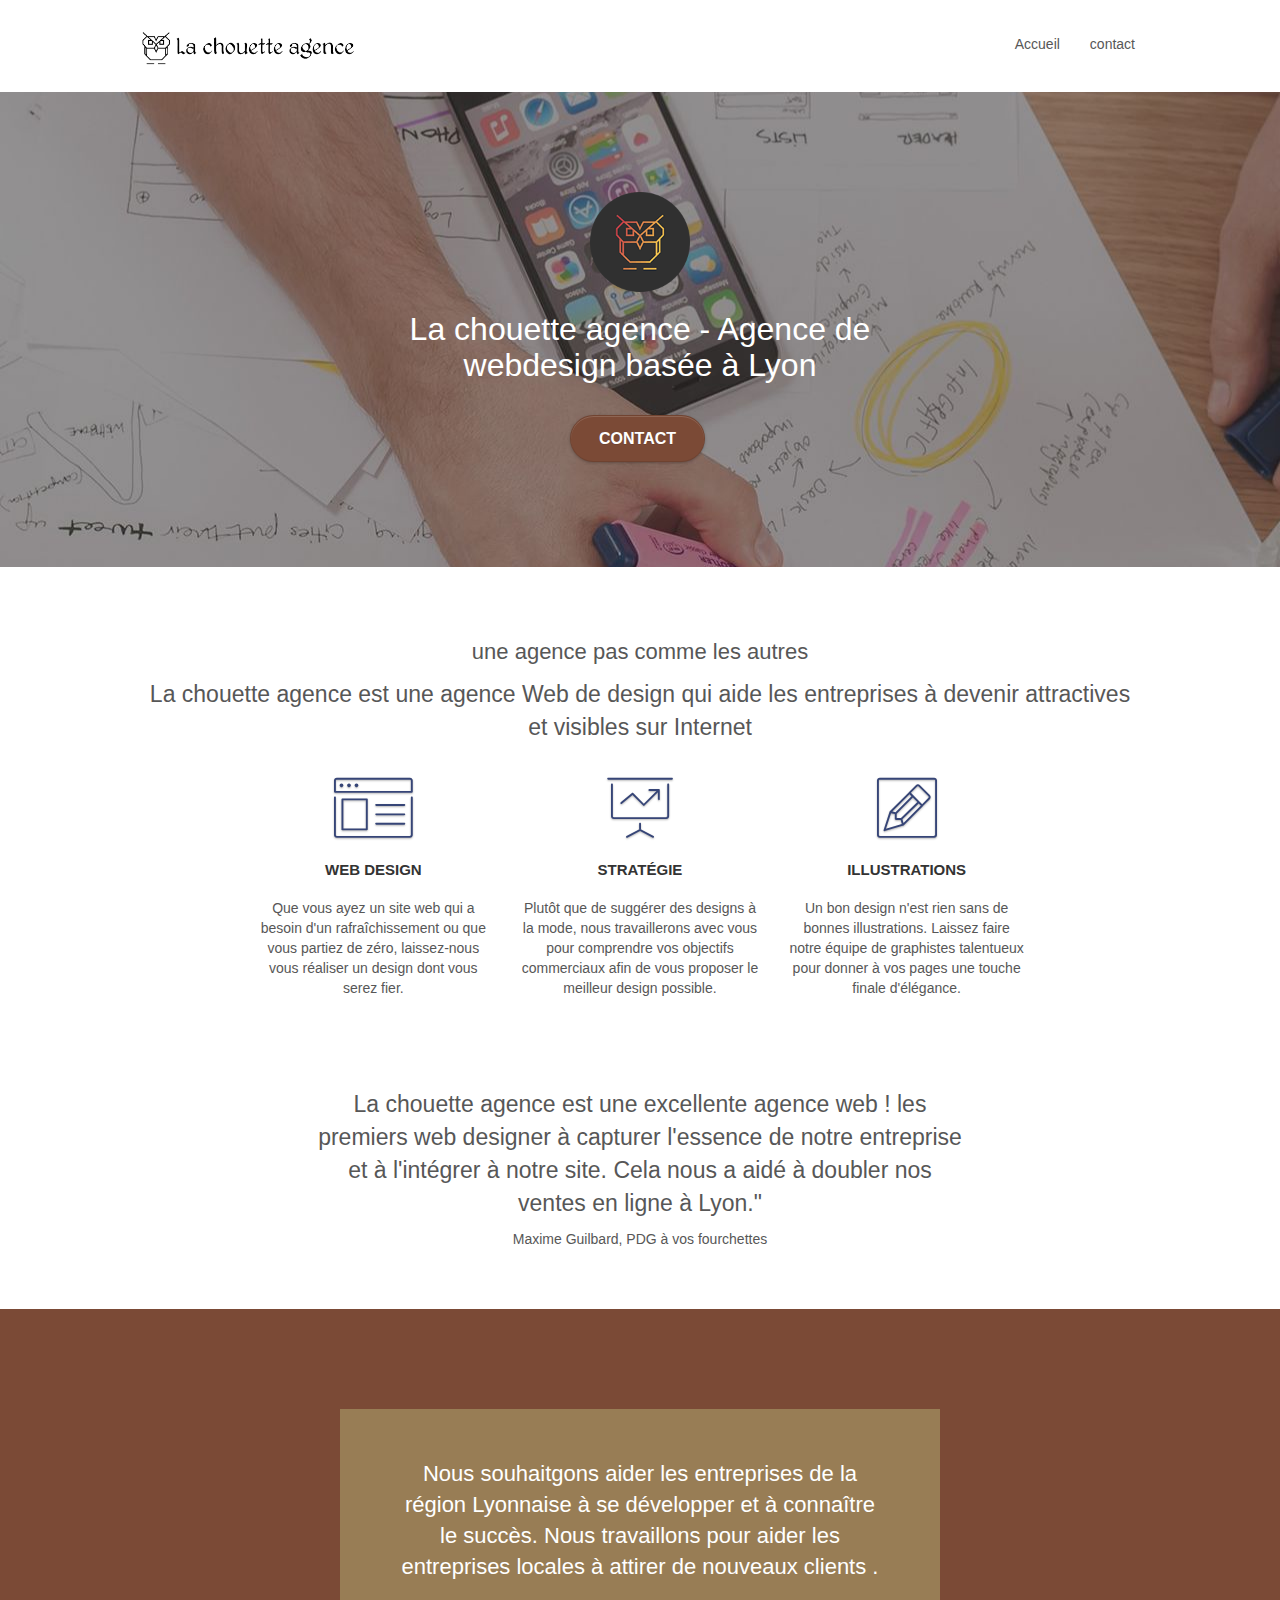
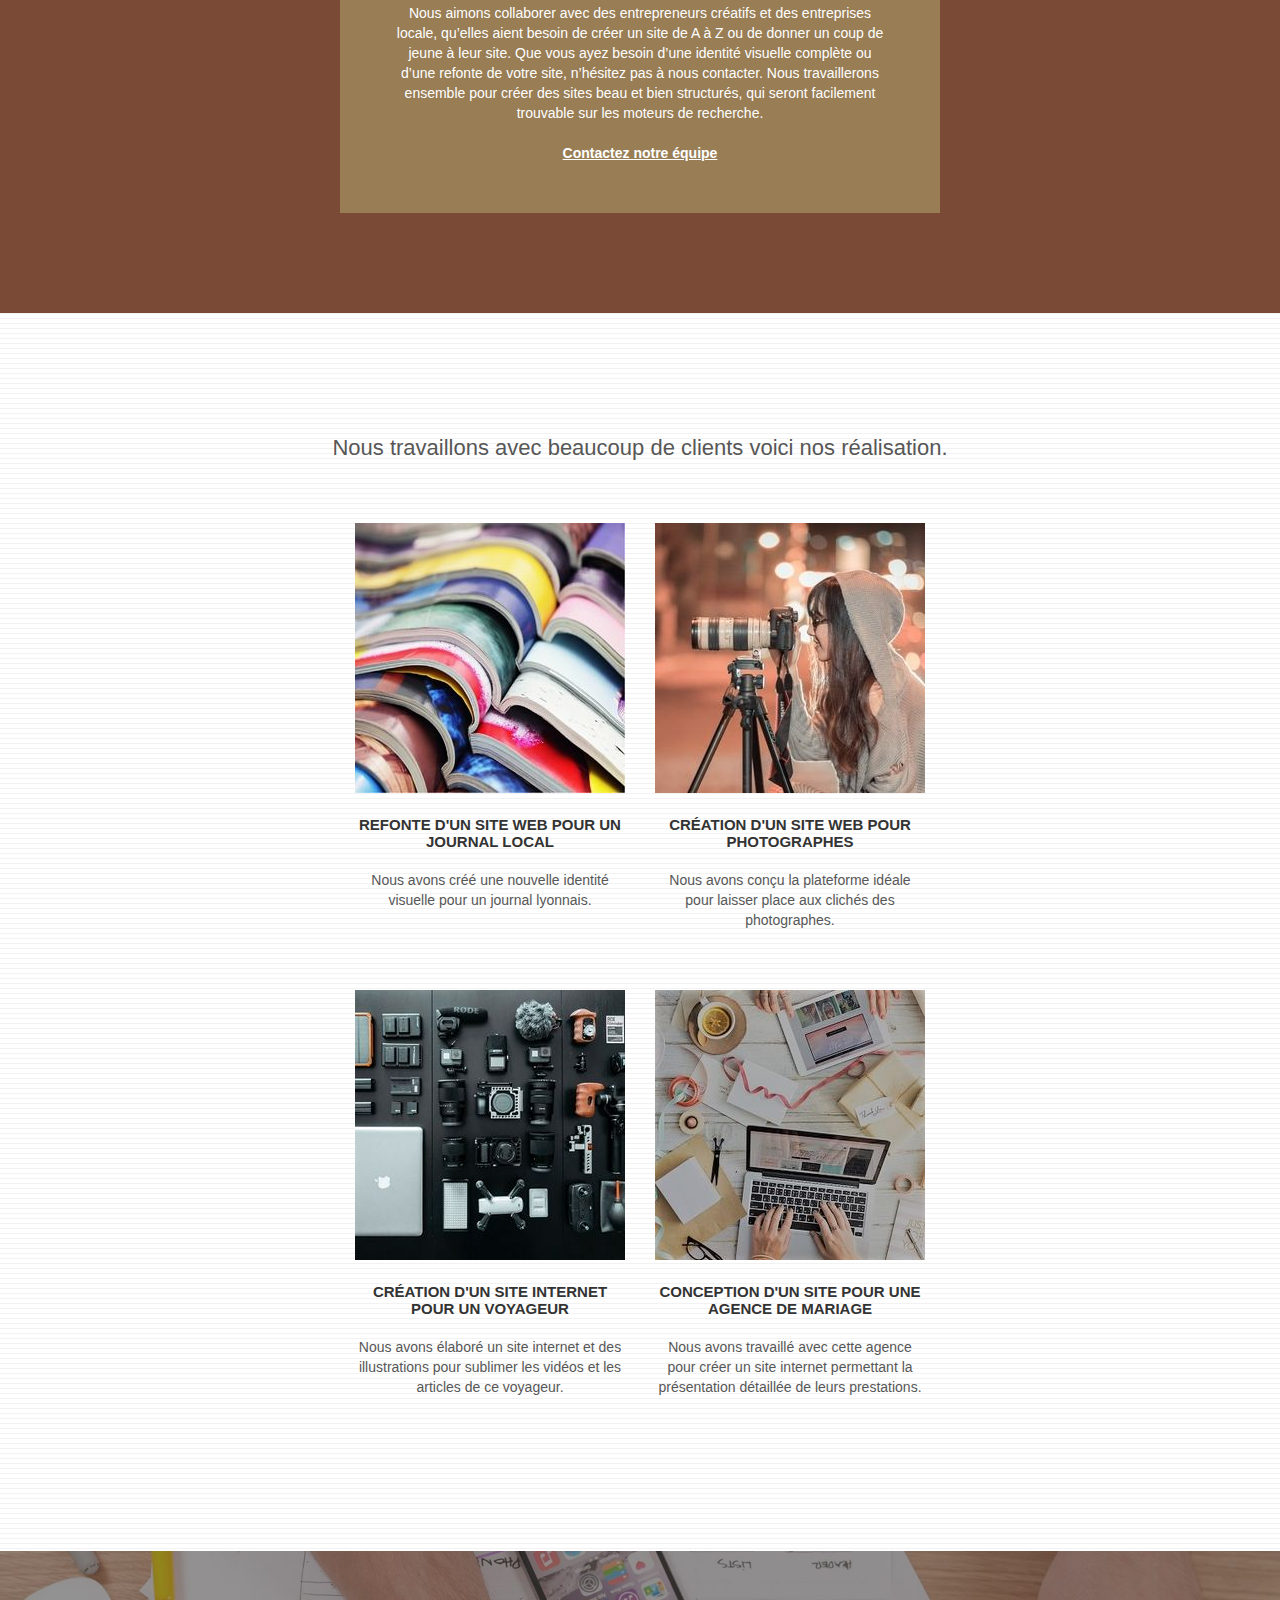
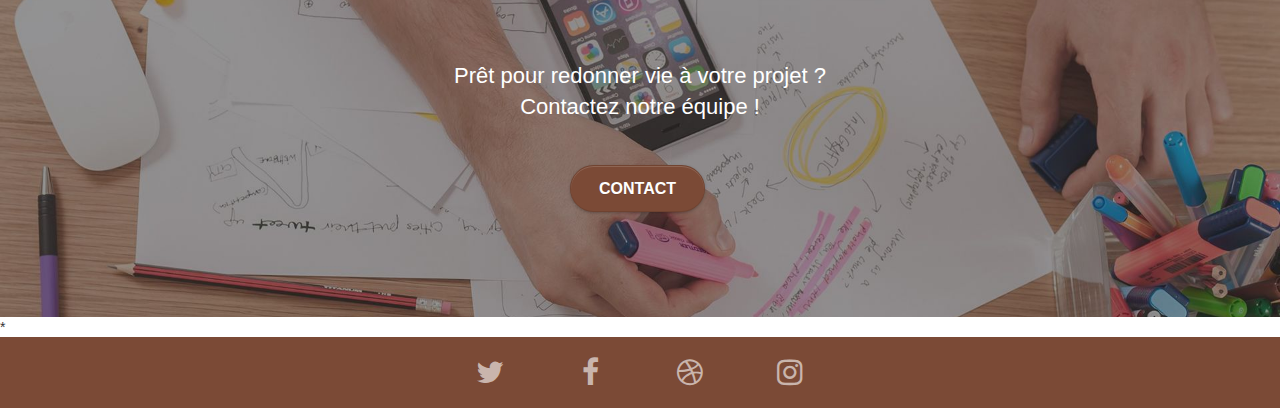
==== commit aab483a5: "ajout d'un h2 et suppression de texture non compatible avec l'acessibilité" ====
--- a/index.html
+++ b/index.html
@@ -114,6 +114,7 @@
 				<div class="container bloc-md">
 					<div class="row">
 						<div class="col-sm-12 text-center">
+							<h2> une agence pas comme les autres </h2>
 							<p> La chouette agence est une agence Web de design qui aide les entreprises à devenir
 								attractives et visibles sur Internet</p>
 						</div>
--- a/style.css
+++ b/style.css
@@ -87,11 +87,6 @@
   bottom: 0;
   left: 0;
   right: 0;
-}
-
-.texture-paper::before {
-  background: url("img/texture-paper.png");
-  background-size: 280px 280px;
 }
 
 .b-parallax {
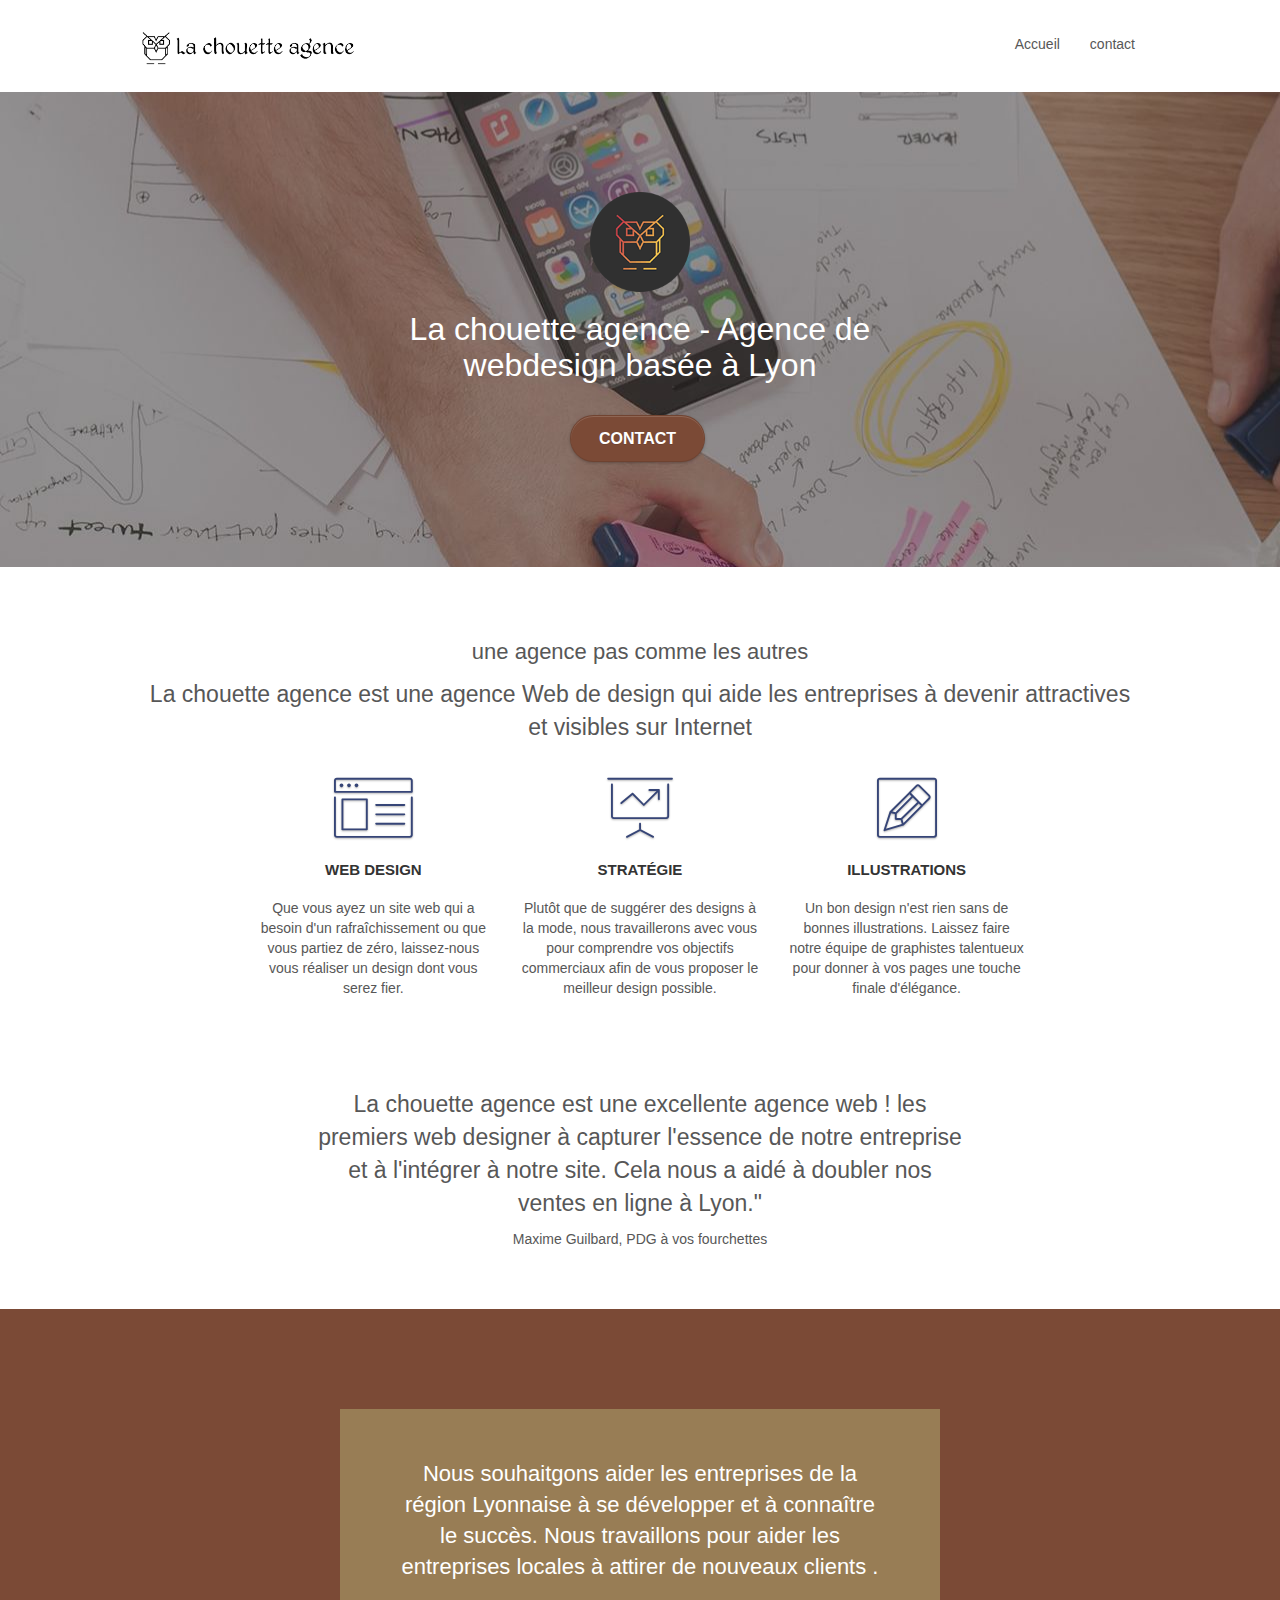
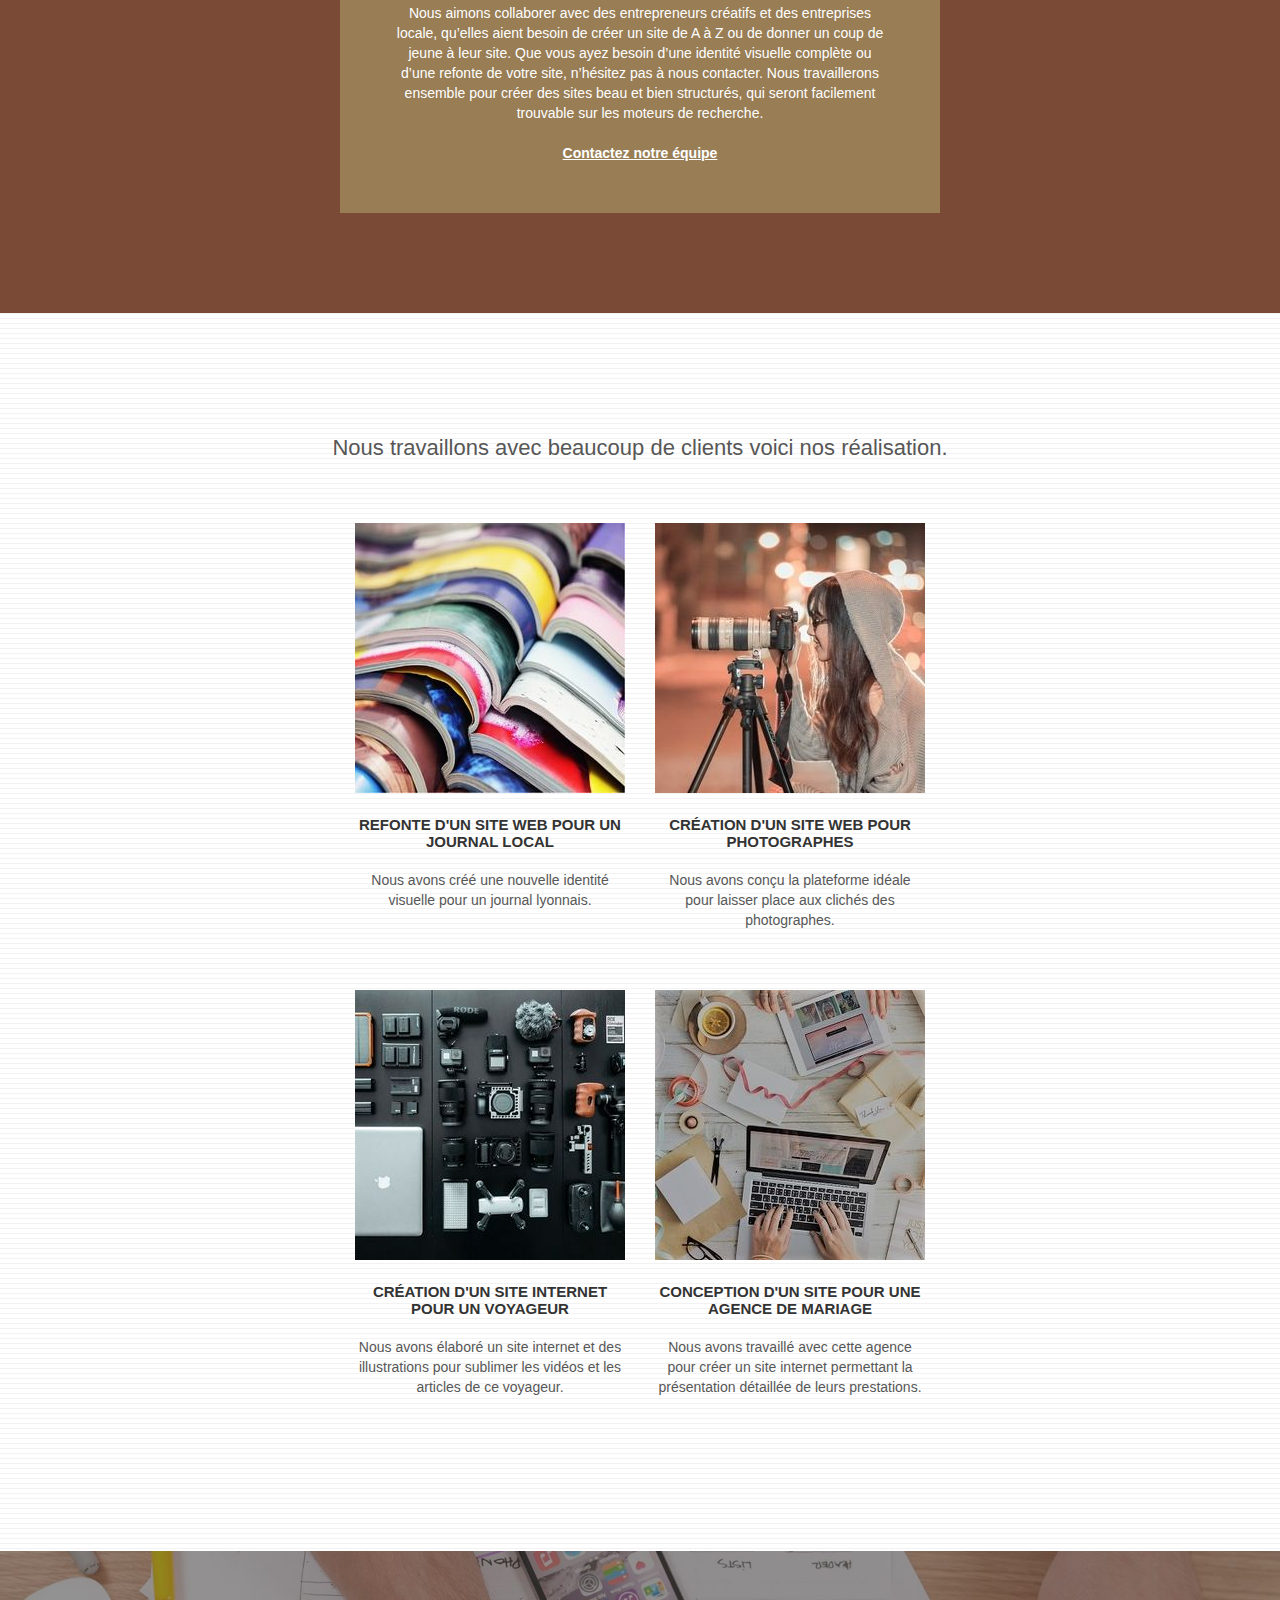
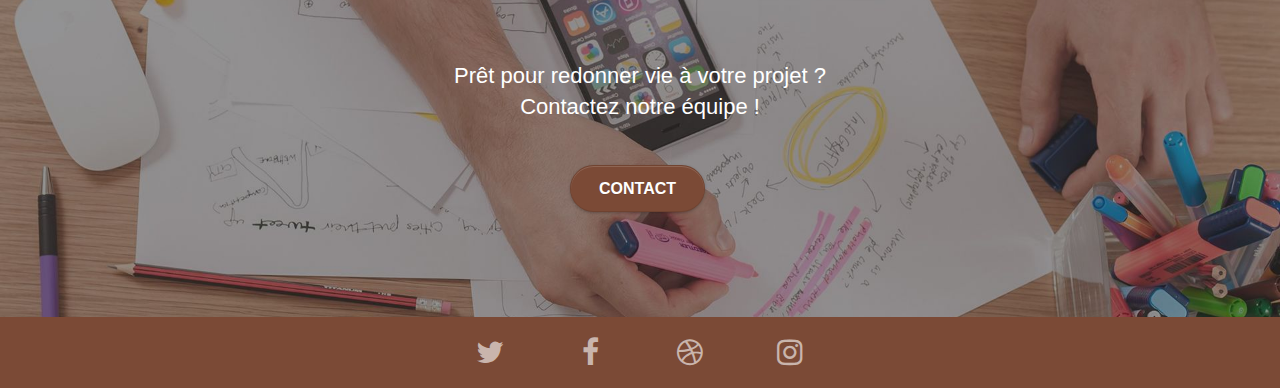
==== commit 7575a013: "supression bug technique" ====
--- a/index.html
+++ b/index.html
@@ -291,7 +291,7 @@
 			</div>
 			<!-- bloc-5-cta END -->
 		</main>
-		<!-- Footer - bloc-8 -->*
+		<!-- Footer - bloc-8 -->
 		<footer>
 			<div class="bloc bgc-atomic-tangerine d-bloc" id="bloc-8">
 				<div class="container bloc-sm">
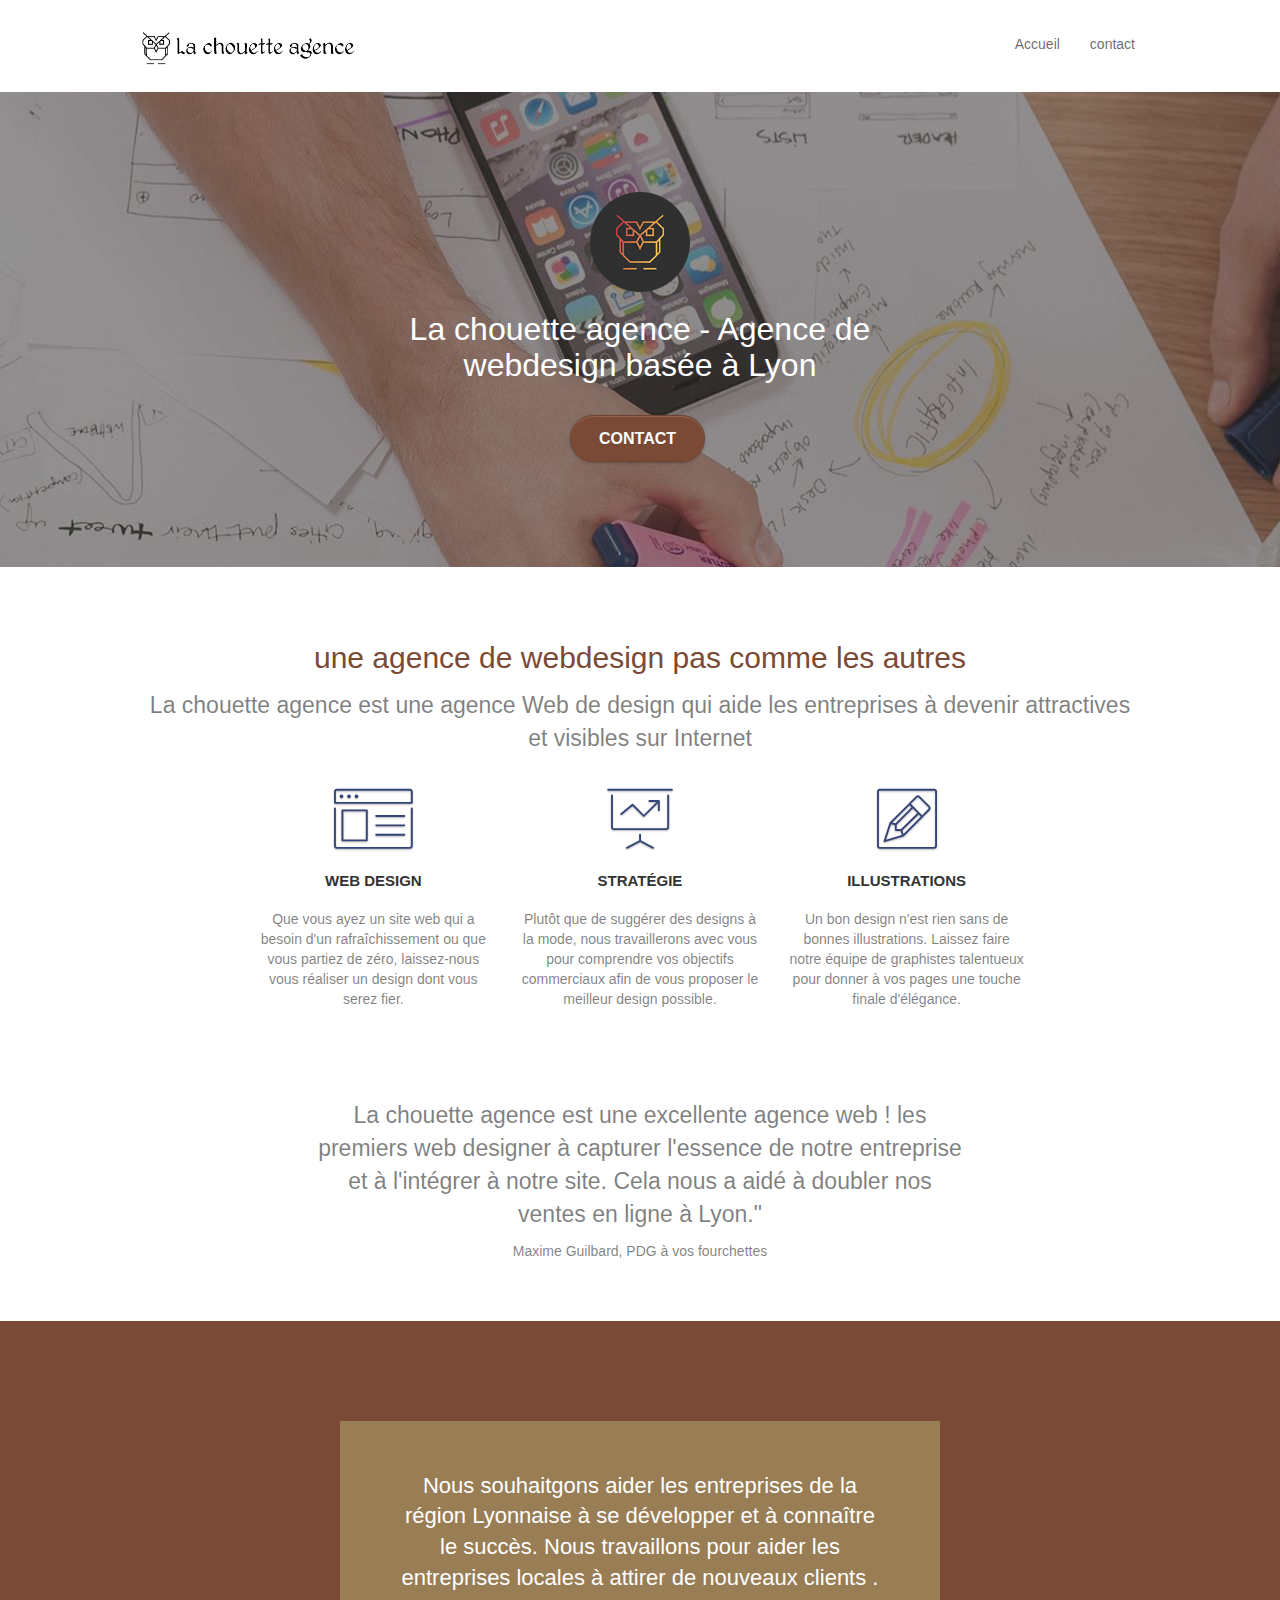
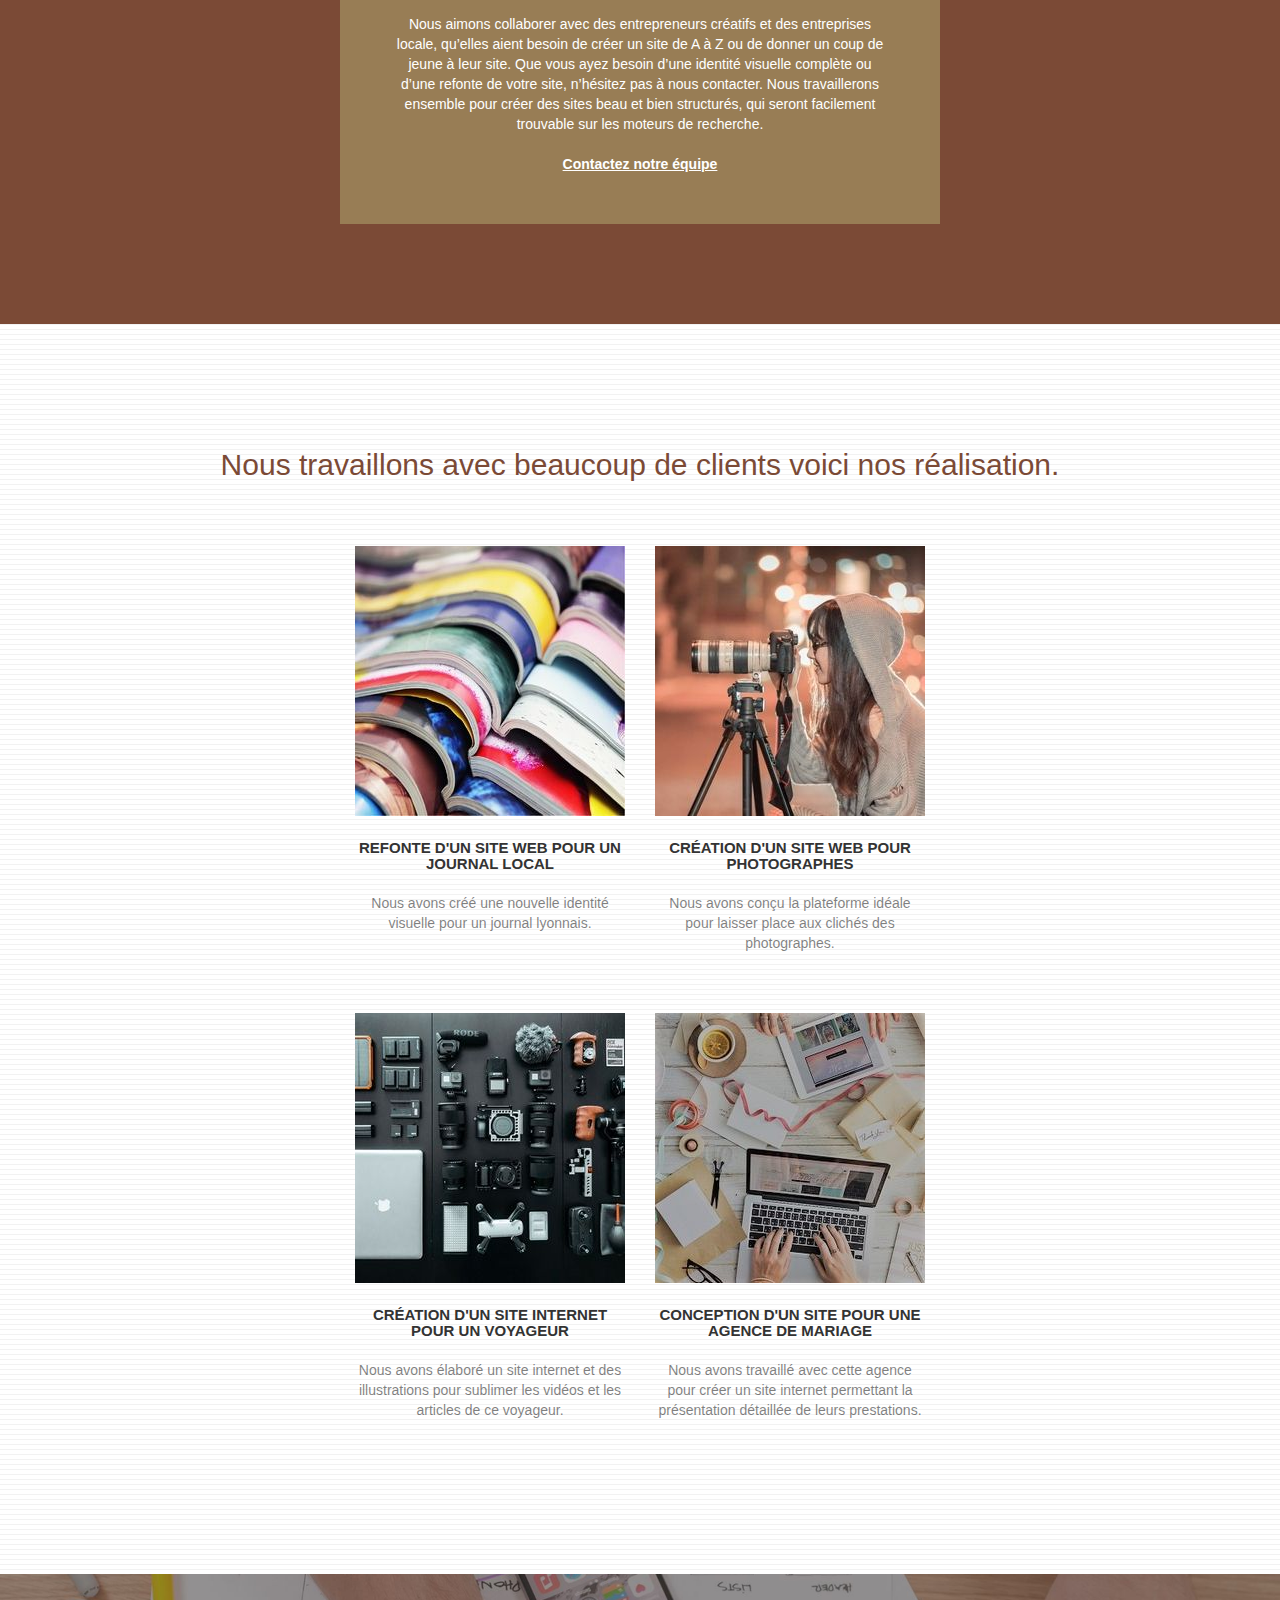
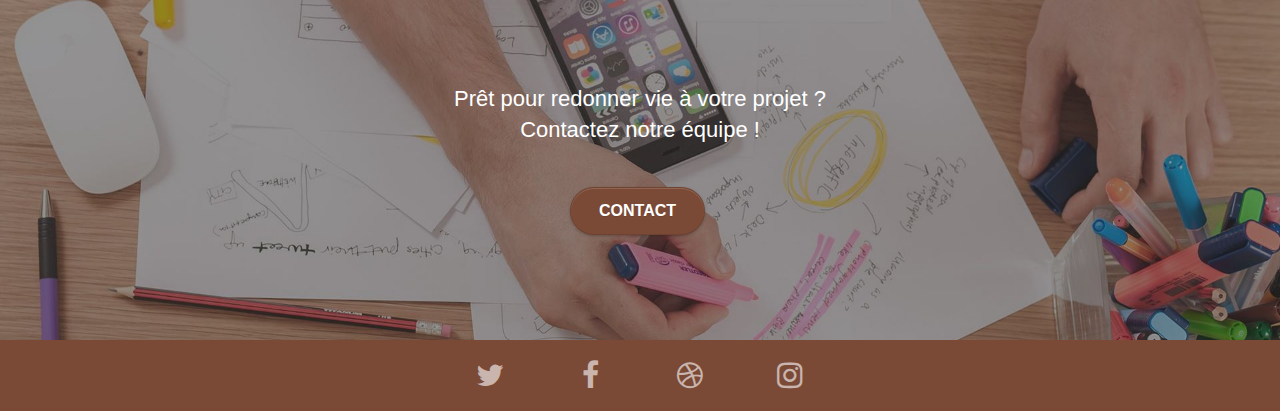
==== commit 8a84cca2: "mise en page H2 index et changement de couleur formulaire pour accessibilité" ====
--- a/index.html
+++ b/index.html
@@ -114,7 +114,7 @@
 				<div class="container bloc-md">
 					<div class="row">
 						<div class="col-sm-12 text-center">
-							<h2> une agence pas comme les autres </h2>
+							<h2> une agence de webdesign pas comme les autres </h2>
 							<p> La chouette agence est une agence Web de design qui aide les entreprises à devenir
 								attractives et visibles sur Internet</p>
 						</div>
--- a/style.css
+++ b/style.css
@@ -656,7 +656,6 @@
 a {
   font-family: "helvetica";
   font-weight: 400;
-  color: #575757;
 }
 
 .container {
@@ -680,7 +679,10 @@
   max-width: 520px;
   margin: auto auto auto auto;
 }
-
+.text-center h2 {
+  font-size: 30px;
+  color: #7b4a36;
+}
 .text-center .recommandation p {
   font-size: 14px;
 }
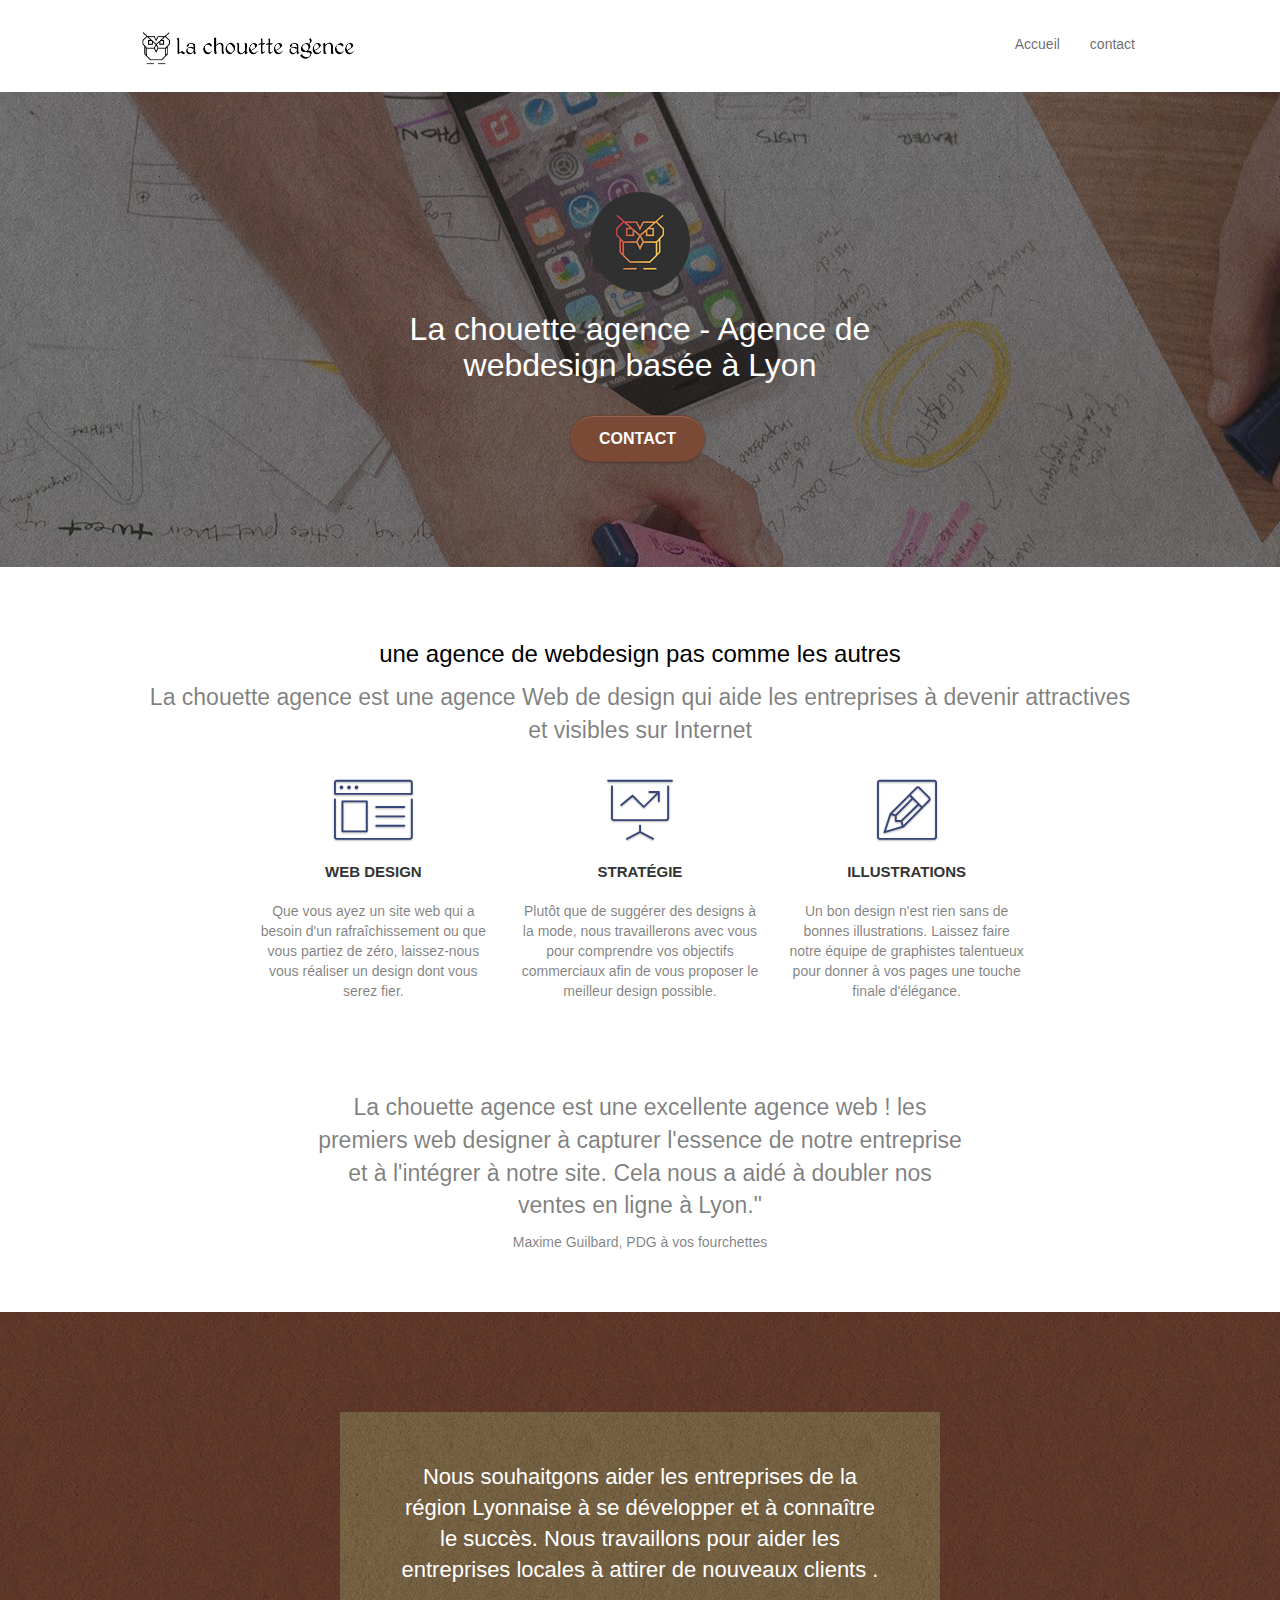
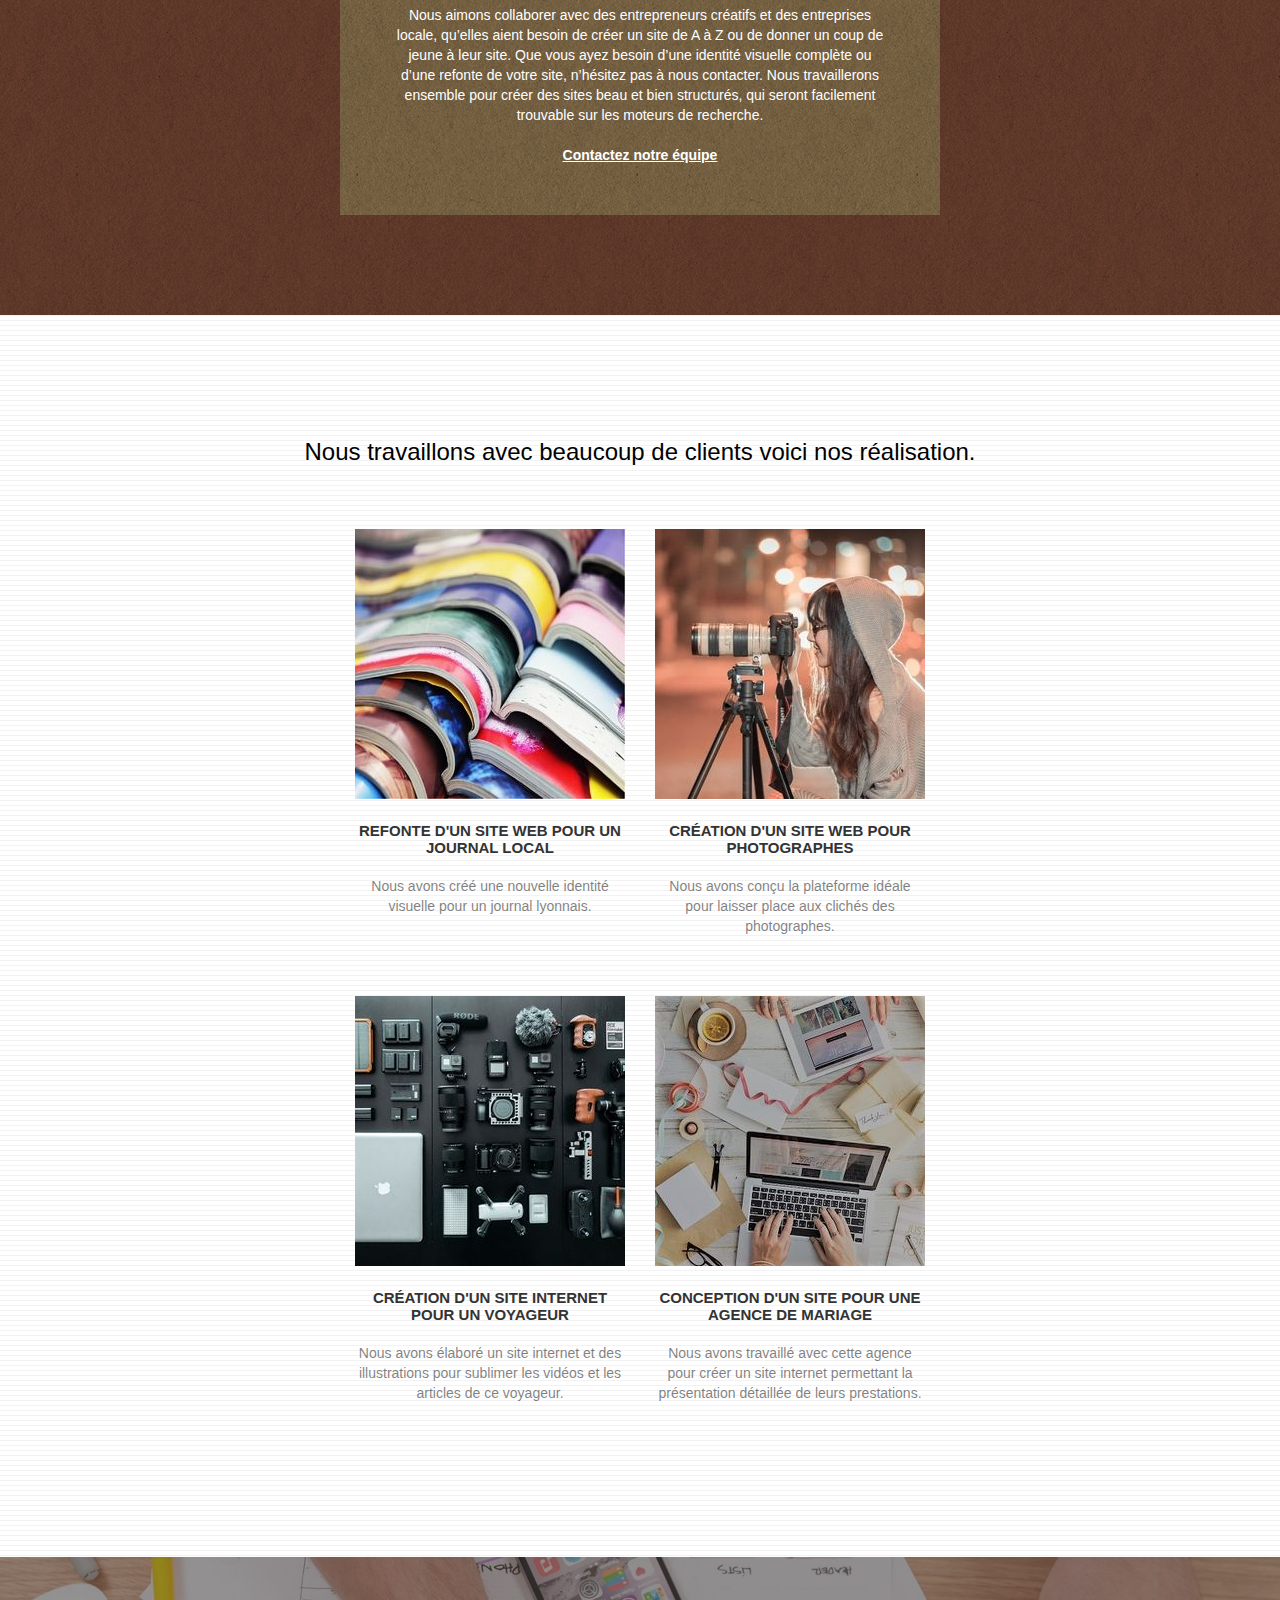
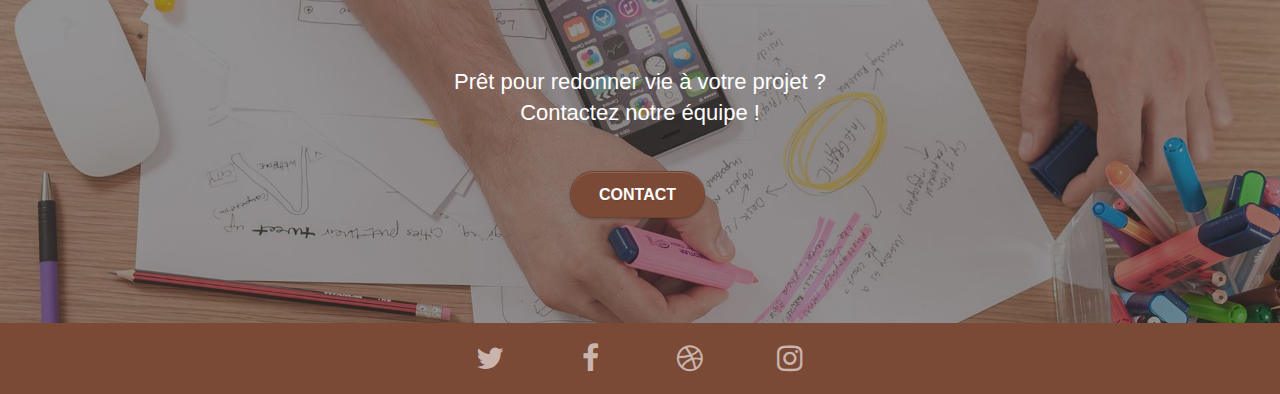
==== commit aa54e5c1: "corrction de bug accessibilité" ====
--- a/index.html
+++ b/index.html
@@ -273,7 +273,7 @@
 			<!-- bloc-4-portfolio END -->
 
 			<!-- bloc-5-cta -->
-			<div class="bloc bgc-dark-slate-blue bg-banniere d-bloc bloc-bg-texture texture-paper" id="bloc-5-cta">
+			<div class="bloc bgc-dark-slate-blue bg-banniere d-bloc bloc-bg-texture" id="bloc-5-cta">
 				<div class="container bloc-lg">
 					<div class="row">
 						<div class="mg-md">
--- a/style.css
+++ b/style.css
@@ -88,7 +88,10 @@
   left: 0;
   right: 0;
 }
-
+.texture-paper::before {
+  background: url("img/texture-paper.png");
+  background-size: 280px 280px;
+}
 .b-parallax {
   background-attachment: fixed;
 }
@@ -680,8 +683,8 @@
   margin: auto auto auto auto;
 }
 .text-center h2 {
-  font-size: 30px;
-  color: #7b4a36;
+  font-size: 24px;
+  color: black;
 }
 .text-center .recommandation p {
   font-size: 14px;
